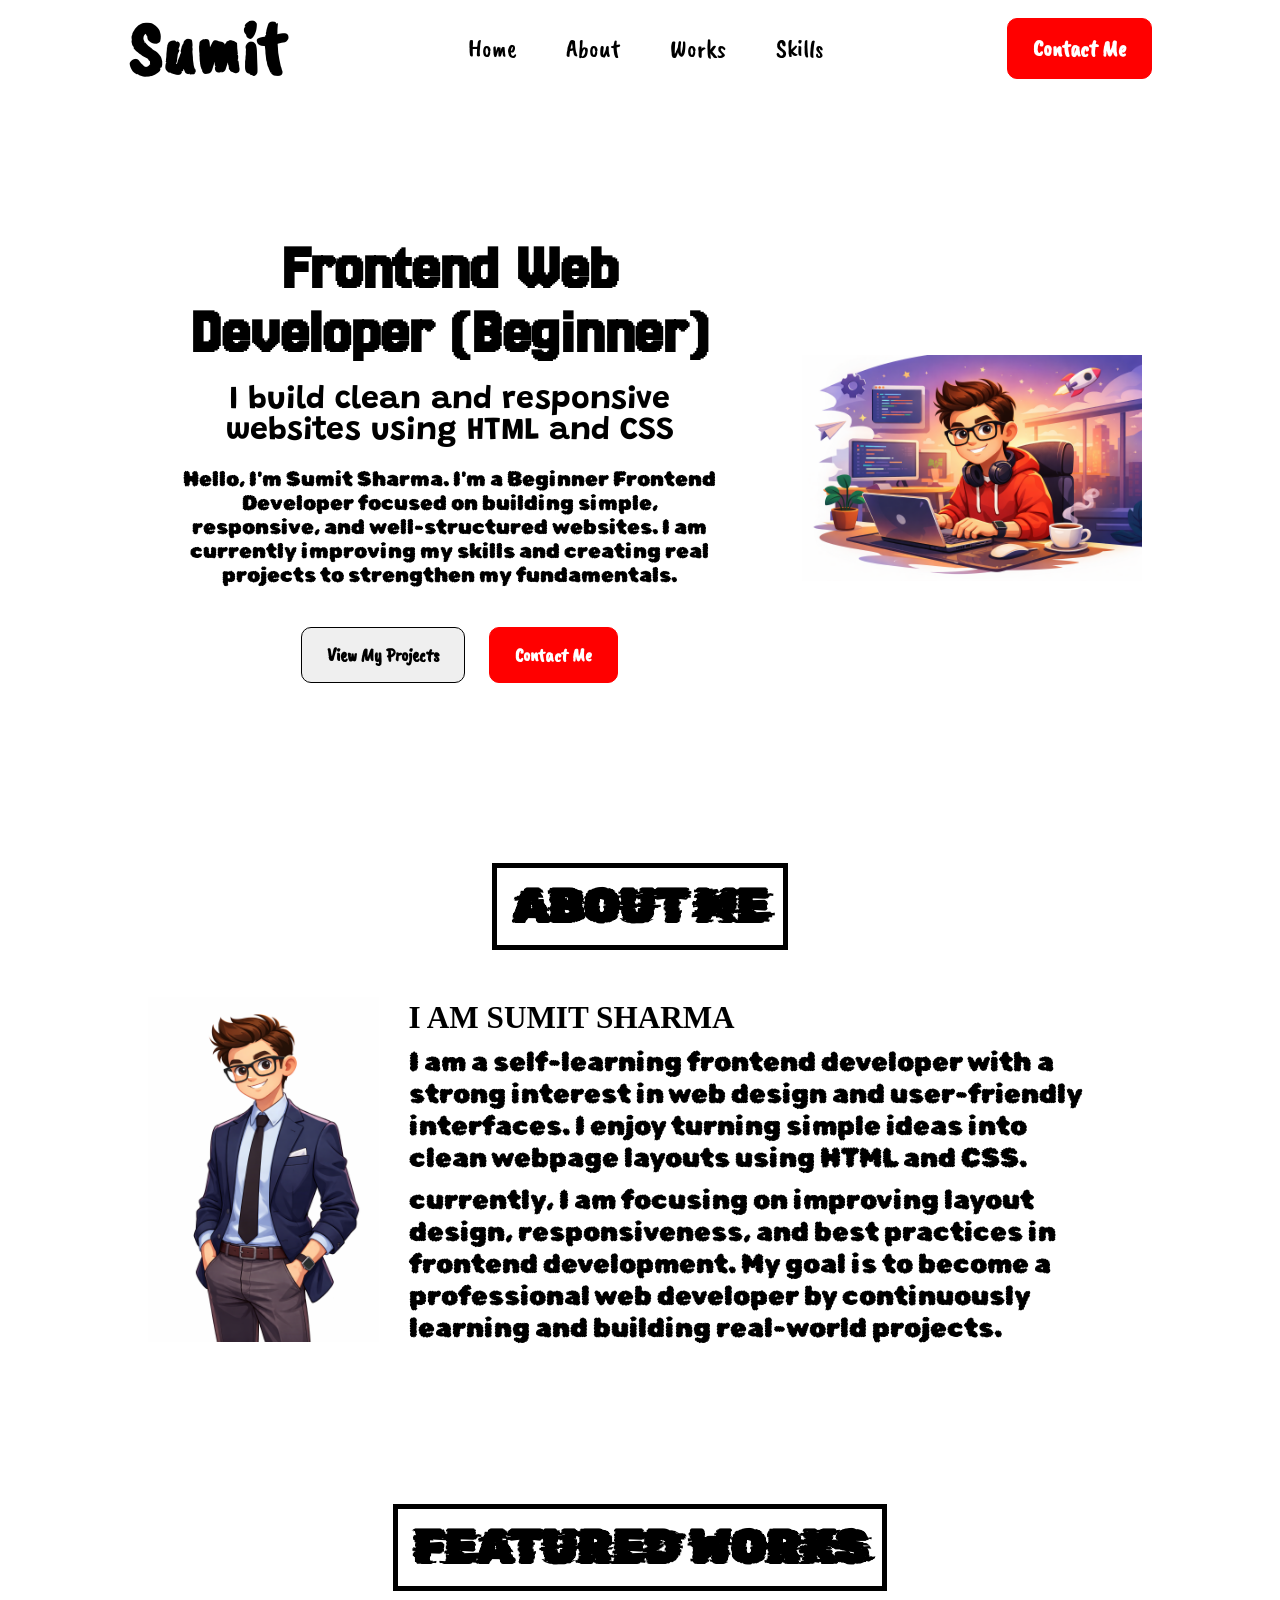
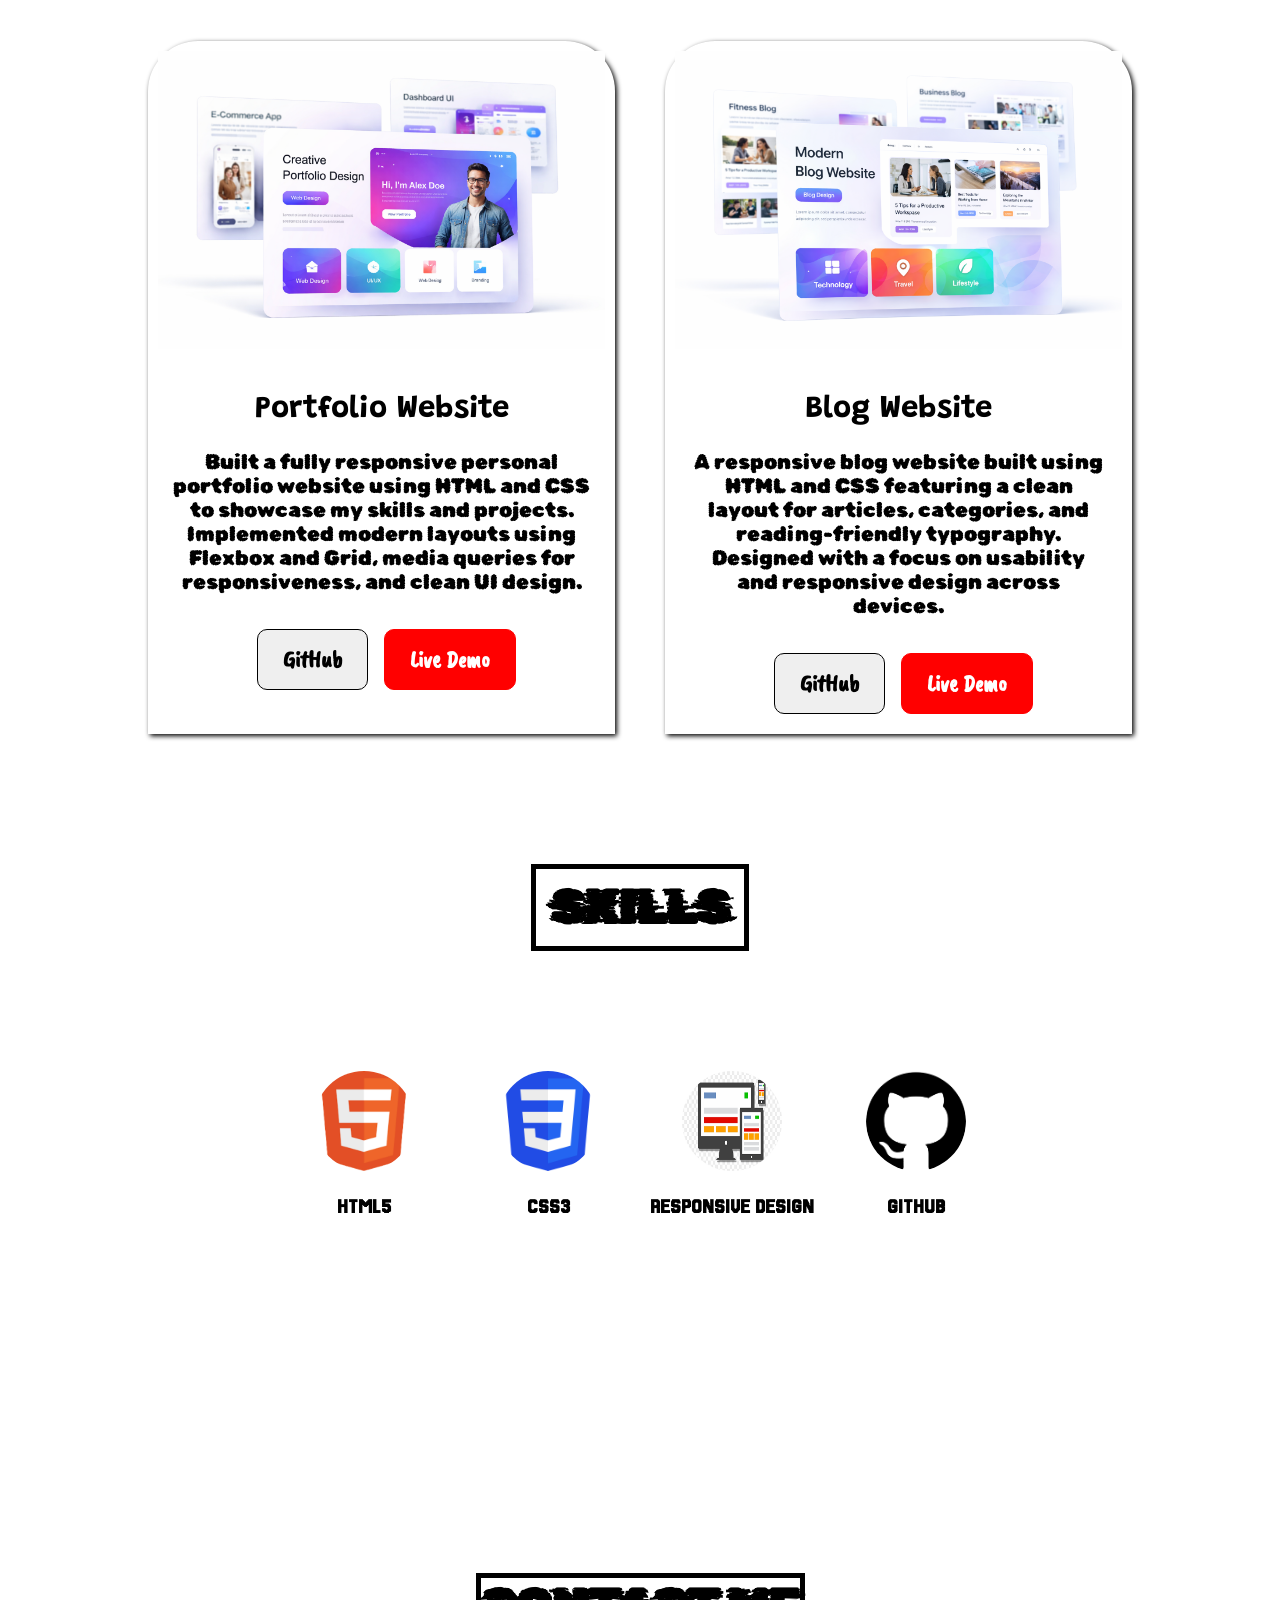
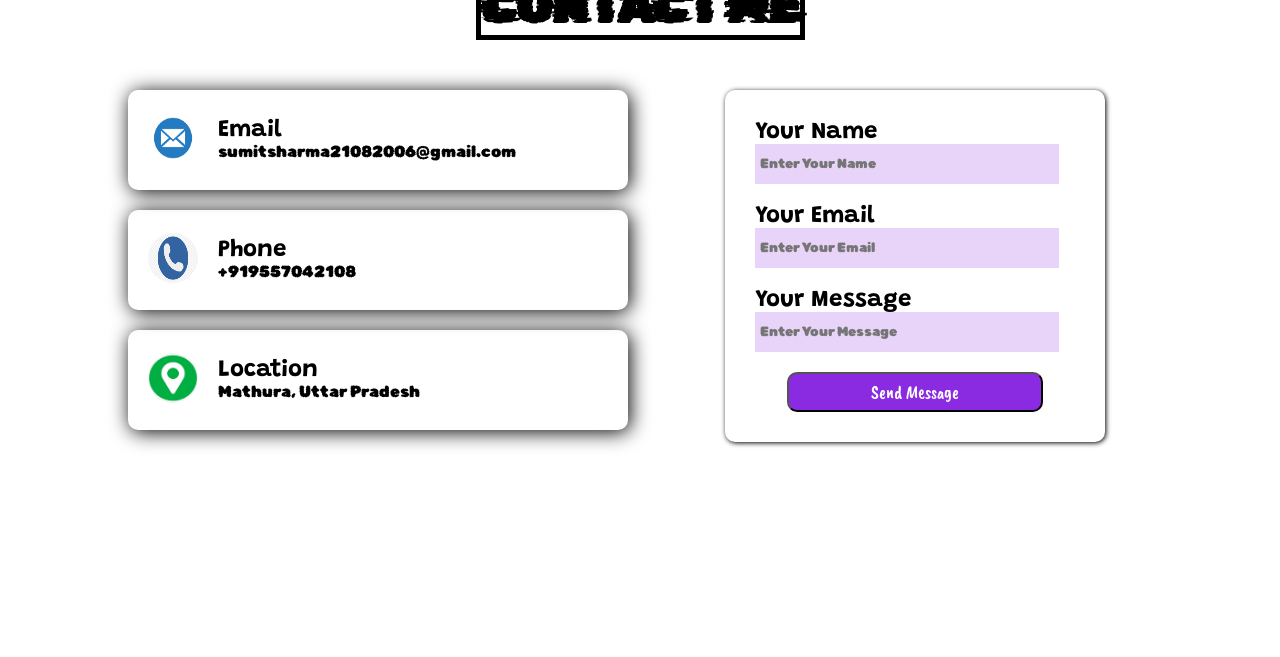
==== index.html @ 9ffcf895 "Add files via upload" ====
<!DOCTYPE html>
<html lang="en">

<head>
    <meta charset="UTF-8">
    <meta name="viewport" content="width=device-width, initial-scale=1.0">
    <title>Portfolio - Sumit Sharma</title>
    <link rel="stylesheet" href="style.css">
    <style>
        @import url('https://fonts.googleapis.com/css2?family=Caveat+Brush&display=swap');
        @import url('https://fonts.googleapis.com/css2?family=Jersey+25&display=swap');
    </style>
    <style>
        @import url('https://fonts.googleapis.com/css2?family=Grandstander:ital,wght@0,100..900;1,100..900&family=Jersey+25&family=Mansalva&family=Permanent+Marker&family=Rubik+Bubbles&family=Rubik+Glitch&display=swap');
    </style>
</head>

<body>

    <div class="container">
        <!-- NAVBAR -->
        <nav class="navbar">
            <div class="name">Sumit</div>
            <div class="menu">
                <ul>
                    <li><a href="#home">Home</a></li>
                    <li><a href="#about">About</a></li>
                    <li><a href="#work">Works</a></li>
                    <li><a href="#skill">Skills</a></li>
                </ul>
            </div>
            <div class="contact-button"><a href="#contact">Contact Me</a></div>
        </nav>

        <!-- HERO-SECTION -->
        <section class="hero" id="home">
            <div class="text">
                <h1>Frontend Web Developer (Beginner)</h1>
                <h2>I build clean and responsive websites using HTML and CSS</h2>
                <P>Hello, I'm Sumit Sharma. I'm a Beginner Frontend Developer focused on building simple, responsive,
                    and well-structured websites. I am currently improving my skills and creating real projects to
                    strengthen my fundamentals.</P>
                <div class="buttons">
                    <button class="project-button"><a href="#work">View My Projects</a></button>
                    <button class="contact-button"><a href="#contact">Contact Me</a></button>
                </div>
            </div>
            <div class="image"><img src="heroimage.png" alt=""></div>
        </section>

        <!-- ABOUT-SECTION -->
        <section class="about" id="about">
            <div class="about-heading">ABOUT ME</div>
            <div class="about-content">
                <div class="about-image"><img src="aboutimage.png" alt=""></div>
                <div class="about-text">
                    <p class="my-name">I AM SUMIT SHARMA</p>
                    <p class="about-desc">I am a self-learning frontend developer with a strong interest in web design
                        and user-friendly
                        interfaces. I enjoy turning simple ideas into clean webpage layouts using HTML and CSS.</p>
                    <p class="about-desc">currently, I am focusing on improving layout design, responsiveness, and best
                        practices in
                        frontend development. My goal is to become a professional web developer by continuously learning
                        and building real-world projects.</p>
                </div>

            </div>
        </section>

        <!-- PROJECTS-SECTION -->
        <section class="Featured-Work" id="work">
            <div class="Work-Heading">
                FEATURED WORKS
            </div>
            <div class="projects">
                <div class="project-type">
                    <div class="project-image"><img src="portfoliopic.png" alt=""></div>
                    <div class="project-text">
                        <div class="project-heading">
                            <h2>Portfolio Website</h2>
                        </div>
                        <div class="project-description">Built a fully responsive personal portfolio website using HTML
                            and CSS to showcase my skills and projects. Implemented modern layouts using Flexbox and
                            Grid, media queries for responsiveness, and clean UI design.</div>
                        <div class="buttons">
                            <button class="github-button"><a href="#">GitHub</a></button>
                            <button class="live-demo"><a href="#">Live Demo</a></button>
                        </div>
                    </div>

                </div>

                <div class="project-type">
                    <div class="project-image"><img src="blogwebsitepic.png" alt=""></div>
                    <div class="project-text">
                        <div class="project-heading">
                            <h2>Blog Website</h2>
                        </div>
                        <div class="project-description">A responsive blog website built using HTML and CSS featuring a
                            clean layout for articles, categories, and reading-friendly typography. Designed with a
                            focus on usability and responsive design across devices.</div>
                        <div class="buttons">
                            <button class="github-button"><a href="https://github.com/Sumit-00621/Blog-Website.git"
                                    target="_blank">GitHub</a></button>
                            <button class="live-demo"><a href="https://sumit-00621.github.io/Blog-Website/"
                                    target="_blank">Live
                                    Demo</a></button>
                        </div>
                    </div>

                </div>

            </div>
        </section>

        <!-- SKILLS-SECTION -->
        <section class="skills" id="skill">
            <div class="skills-heading">SKILLS</div>
            <div class="skill-type">
                <div class="skills-names">
                    <div class="simage"><img src="htmllogo.png" alt=""></div>
                    <div class="sname">HTML5</div>
                </div>

                <div class="skills-names">
                    <div class="simage"><img src="csslogo.png" alt=""></div>
                    <div class="sname">CSS3</div>
                </div>

                <div class="skills-names">
                    <div class="simage"><img src="responsive.png" alt=""></div>
                    <div class="sname">RESPONSIVE DESIGN</div>
                </div>

                <div class="skills-names">
                    <div class="simage"><img src="github.png" alt=""></div>
                    <div class="sname">GITHUB</div>
                </div>
            </div>
        </section>

        <!-- CONTACT-SECTION -->
        <section class="contact" id="contact">
            <div class="contact-heading">CONTACT ME</div>
            <div class="contact-content">
                <div class="contact-details">

                    <div class="details">
                        <div class="details-logo"><img src="emaillogo.png" alt=""></div>
                        <div class="details-desc">
                            <div class="details-name">Email</div>
                            <div class="details-address">sumitsharma21082006@gmail.com</div>
                        </div>
                    </div>

                    <div class="details">
                        <div class="details-logo"><img src="phonelogo.png" alt=""></div>
                        <div class="details-desc">
                            <div class="details-name">Phone</div>
                            <div class="details-address">+919557042108</div>
                        </div>
                    </div>

                    <div class="details">
                        <div class="details-logo"><img src="locationlogo.png" alt=""></div>
                        <div class="details-desc">
                            <div class="details-name">Location</div>
                            <div class="details-address">Mathura, Uttar Pradesh</div>
                        </div>
                    </div>
                </div>
                <div class="form">
                    <form class="form-start">
                        <div class="form-content">
                            <div class="label">
                                <label for="name">Your Name</label>
                            </div>
                            <div class="label-entry">
                                <input type="text" id="name" name="name" placeholder="Enter Your Name">
                            </div>
                        </div>
                        <div class="form-content">
                            <div class="label">
                                <label for="email">Your Email</label>
                            </div>
                            <div class="label-entry">
                                <input type="email" id="email" name="email" placeholder="Enter Your Email">
                            </div>
                        </div>
                        <div class="form-content">
                            <div class="label">
                                <label for="message">Your Message</label>
                            </div>
                            <div class="label-entry">
                                <input type="text-area" id="message" name="message" placeholder="Enter Your Message">
                            </div>
                        </div>

                        <div class="form-content">
                            <div class="send-message"><button>Send Message</button></div>
                        </div>
                    </form>
                </div>
            </div>
        </section>
    </div>

</body>

</html>
---- style.css ----
* {
    padding: 0;
    margin: 0;
    box-sizing: border-box;
    color: black;
    overflow: wrap;
}

.container {
    background-color: white;
    width: 100%;
    height: 100%;
    display: grid;
    grid-template-columns: repeat(1, 1fr);
    gap: 10vh;
}

/* NAVBAR */
.navbar {
    font-family: "Caveat Brush", cursive;
    font-size: 1.2em;
    color: black;
    display: flex;
    justify-content: space-between;
    width: 80%;
    margin: auto;
    align-items: center;
    gap: 20px;
}

.name {
    font-size: 4em;
    font-weight: bolder;
}

.navbar ul {
    display: flex;
    list-style: none;
    gap: 50px;
    font-size: 1.3em;
    transition: all 0.3s eaes;
}

.navbar ul li:hover {
    transform: scale(1.1);
}

.contact-button {
    font-family: "Caveat Brush", cursive;
    font-size: 1.2em;
    border: 1px solid red;
    background-color: red;
    border-radius: 10px;
    padding: 15px 25px;
    font-weight: bold;
    transition: all 0.3s ease;
}

.contact-button:hover {
    transform: scale(0.8);
}


a {
    text-decoration: none;
    color: black;
}

.contact-button a {
    color: white;
}


/* HERO-SECTION */
.hero {
    display: flex;
    gap: 20px;
    justify-content: center;
    align-items: center;
    width: 80%;
    height: 100%;
    background-color: white;
    margin: auto;
}

.text {
    display: flex;
    flex-direction: column;
    gap: 20px;
    justify-content: center;
    align-items: center;
    padding: 50px;
    text-align: center;
}

.text h1 {
    font-family: "Jersey 25", sans-serif;
    font-size: 4em;
    font-weight: bolder;
}

.text h2 {
    font-family: "Grandstander";
    font-size: 2em;
    font-weight: bolder;
}

.text p {
    font-family: "Rubik Bubbles";
    font-weight: lighter;
    font-size: 1.3em;
}

.project-button {
    font-family: "Caveat Brush", cursive;
    font-size: 1.2em;
    border: 1px solid black;
    padding: 15px 25px;
    font-weight: bold;
    transition: all 0.3s ease-in;
    margin: 20px;
    border-radius: 10px;
}

.project-button:hover {
    transform: scale(0.8);
}

.image {
    padding: 10px;
}

.image img {
    width: 100%;
    transition: all 1s ease;
}

.image img:hover {
    transform: rotate(360deg);
}


/* ABOUT-SECTION */
.about {
    display: flex;
    flex-direction: column;
    gap: 20px;
    align-items: center;
    padding: 20px;
    width: 80%;
    height: 100%;
    margin: auto;
}

.about-heading {
    text-align: center;
    font-family: "Rubik Glitch";
    font-size: 3em;
    font-weight: bolder;
    border: 5px solid black;
    padding: 10px 15px;
}

.about-content {
    display: flex;
    justify-content: space-between;
    align-items: center;
    font-size: 1.3em;

}

.my-name {
    font-family: "Permanent Marker";
    font-size: 1.5em;
    font-weight: bolder;
}

.about-desc {
    font-family: "Rubik Bubbles";
    font-weight: lighter;
    font-size: 1.3em;
}

.about-text {
    padding: 20px;
    transition: all 0.5s ease;
}

.about-text p {
    margin: 10px;
}

.about-text:hover {
    transform: scale(1.1);
}

.about-image img {
    width: 100%;
    transition: all 0.3s ease;
}

.about-image img:hover {
    transform: scale(1.1);
}

/* FEATURED-WORK */
.Featured-Work {
    width: 80%;
    height: 100%;
    display: flex;
    flex-direction: column;
    justify-content: center;
    align-items: center;
    margin: auto;
    gap: 50px;
    padding: 20px;
}

.Work-Heading {
    font-family: "Rubik Glitch";
    text-align: center;
    font-size: 3em;
    font-weight: bold;
    border: 5px solid black;
    padding: 10px 15px;
}

.projects {
    display: grid;
    grid-template-columns: repeat(2, 1fr);
    gap: 50px;
}

.project-type {
    font-size: 1.3em;
    display: flex;
    flex-direction: column;
    /* justify-content: center; */
    align-items: center;
    text-align: center;
    gap: 30px;
    box-shadow: 2px 2px 5px black;
    border-radius: 50px 50px 0px 0px;
    padding: 10px;
}

.project-image {
    width: 100%;
    overflow: hidden;
}

.project-image img {
    width: 100%;
    transition: all 0.8s ease;
}

.project-image img:hover {
    transform: scale(1.1);
}

.project-heading {
    font-family: "Grandstander";
    margin: 10px;
    transition: all 0.3s ease;
}

.project-heading:hover {
    transform: scale(1.1);
}

.project-description {
    font-family: "Rubik Bubbles";
    margin: 10px auto;
    padding: 15px;
}

.github-button {
    font-family: "Caveat Brush", cursive;
    font-size: 1.1em;
    border-radius: 10px;
    border: 1px solid black;
    padding: 15px 25px;
    font-weight: bold;
    transition: all 0.3s ease;
    margin: 10px;
}

.button {
    display: flex;
    gap: 20px;
}

.github-button:hover {
    transform: scale(0.8);
}

.live-demo a {
    color: white;
}

.live-demo {
    font-family: "Caveat Brush", cursive;
    font-size: 1.1em;
    border-radius: 10px;
    border: 1px solid red;
    background-color: red;
    padding: 15px 25px;
    font-weight: bold;
    transition: all 0.3s ease-in;
}

.live-demo:hover {
    transform: scale(0.8);
}

/* SKILLS-SECTION */
.skills {
    display: flex;
    flex-direction: column;
    justify-content: center;
    align-items: center;
    width: 80%;
    height: 100%;
    margin: auto;
    gap: 50px;
}

.skills-heading {
    font-family: "Rubik Glitch";
    font-size: 3em;
    font-weight: bolder;
    text-align: center;
    border: 5px solid black;
    padding: 10px 15px;
    margin: 20px auto;
}

.skill-type {
    display: grid;
    grid-template-columns: repeat(4, 1fr);
    gap: 20px;
    align-items: center;
    margin: 50px auto;
}

.skills-names {
    display: flex;
    flex-direction: column;
    gap: 20px;
    font-size: 1.3em;
    font-weight: bold;
    justify-content: center;
    align-items: center;
    text-align: center;
}

.sname {
    font-family: "Jersey 25", sans-serif;
}

.simage img {
    width: 100px;
    height: 100px;
    border-radius: 80px;
    transition: all 0.3s ease;
}

.simage img:hover {
    transform: scale(1.1);
}

/* CONTACT-SECTION */
.contact {
    display: flex;
    flex-direction: column;
    justify-content: center;
    align-items: center;
    gap: 50px;
    background-repeat: no-repeat;
    background-size: cover;
    background-position: center;
    width: 80%;
    height: 100vh;
    margin: auto;
}

.contact-heading {
    text-align: center;
    grid-column-start: 1;
    grid-column-end: 3;
    border: 5px solid black;
    font-family: "Rubik Glitch";
    font-size: 3em;
    font-weight: bolder;
}

.contact-content {
    display: grid;
    grid-template-columns: repeat(2, 1fr);
    gap: 50px;
}

.contact-details {
    display: flex;
    gap: 20px;
    flex-direction: column;
}

.details {
    width: 500px;
    height: 100px;
    align-items: center;
    box-shadow: 2px 2px 20px;
    display: flex;
    gap: 20px;
    transition: all 0.3s ease;
    border-radius: 10px;
    padding: 20px;
}

.details:hover {
    transform: scale(1.1);
}

.details-logo {
    overflow: hidden;
}

.details-logo img {
    height: 50px;
    width: 50px;
    border-radius: 50px;
}

.details-name {
    font-family: "Grandstander";
    font-weight: bolder;
    font-size: 1.5em;
}

.details-address {
    font-family: "Rubik Bubbles";
}

.form {
    display: flex;
    flex-direction: column;
    justify-content: center;
    box-shadow: 1px 1px 5px;
    border-radius: 10px;
    width: 80%;
    padding: 30px;
    margin: auto;
}

.form-start {
    display: flex;
    flex-direction: column;
    gap: 20px;
}

.label {
    font-family: "Grandstander";
    font-size: 1.5em;
    font-weight: bolder;
}

.label-entry input {
    border: none;
    padding: 5px;
    background-color: rgb(138, 43, 226, .2);
    width: 95%;
    height: 40px;
    font-family: "Rubik Bubbles";
}

.send-message {
    width: 80%;
    margin: auto;
}

.send-message button {
    font-family: "Caveat Brush", cursive;
    font-size: 1.1em;
    width: 100%;
    height: 40px;
    border-radius: 10px;
    background-color: blueviolet;
    color: white;
    transition: all 0.3s ease;
}

.send-message button:hover {
    transform: scale(0.8);
}

@media(max-width:960px) {
    .navbar {
        flex-direction: column;
    }

    .navbar ul {
        flex-direction: column;
        gap: 5px;
    }

    .hero {
        flex-direction: column-reverse;
        font-size: 0.8em;
    }

    .about-content {
        flex-direction: column;
    }

    .about {
        font-size: 0.8em;
    }

    .projects {
        grid-template-columns: repeat(1, 1fr);
    }

    .skill-type {
        grid-template-columns: repeat(3, 1fr);
    }

    .contact-content {
        grid-template-columns: repeat(1, 1fr);
    }
}


@media (max-width:600px) {
    .skill-type {
        grid-template-columns: repeat(2, 1fr);
    }
}
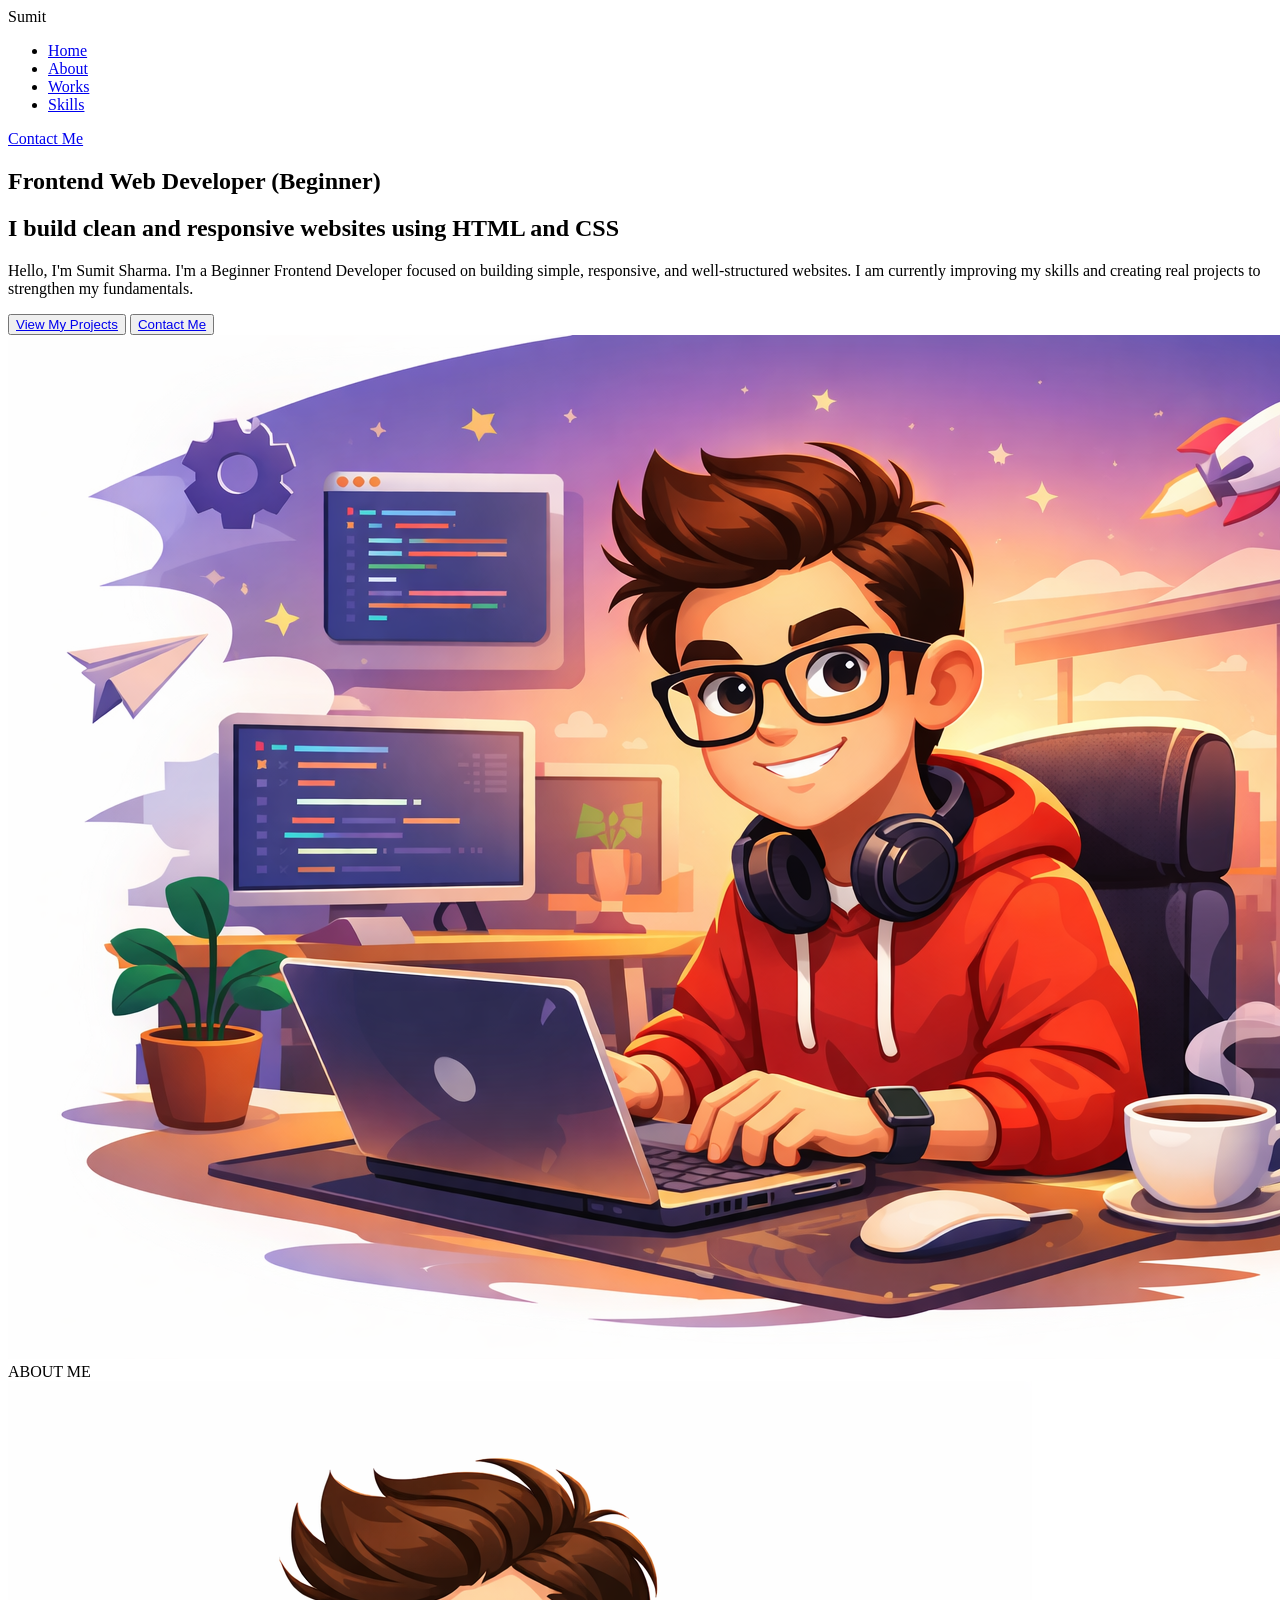
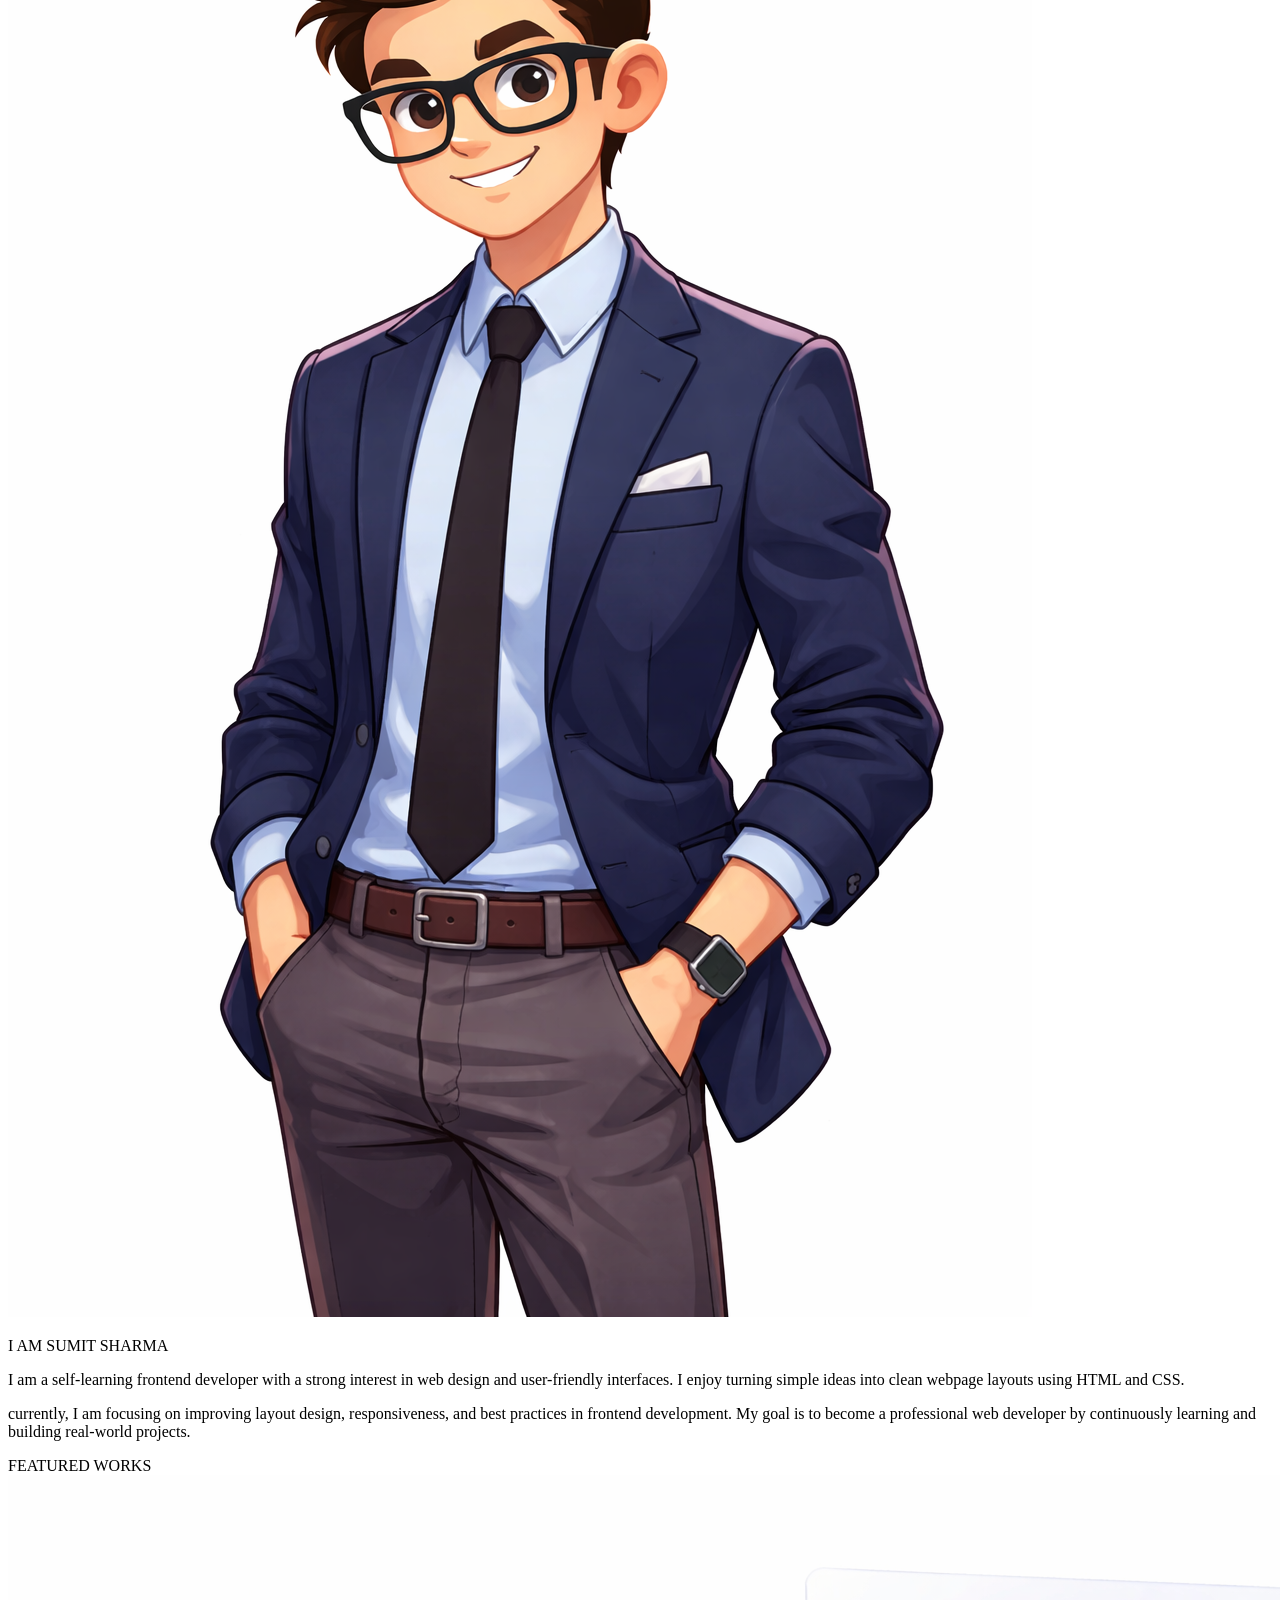
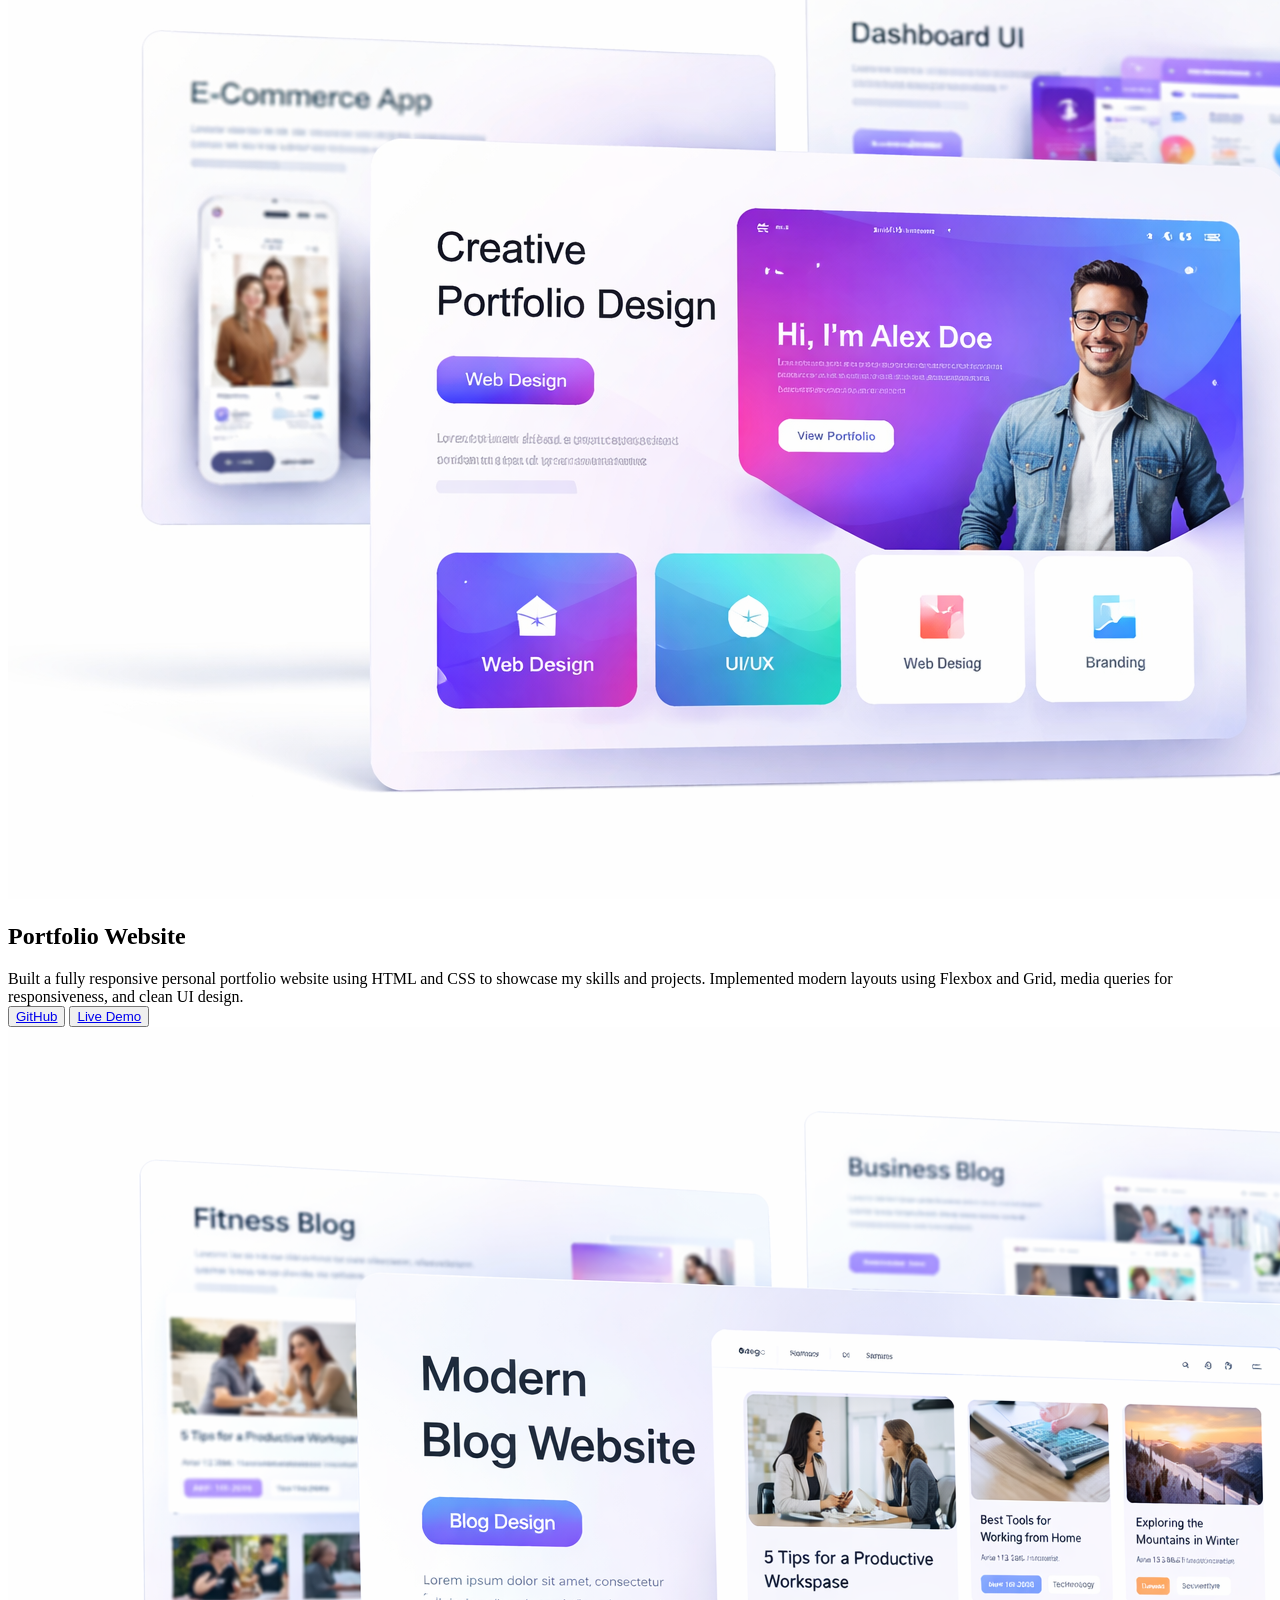
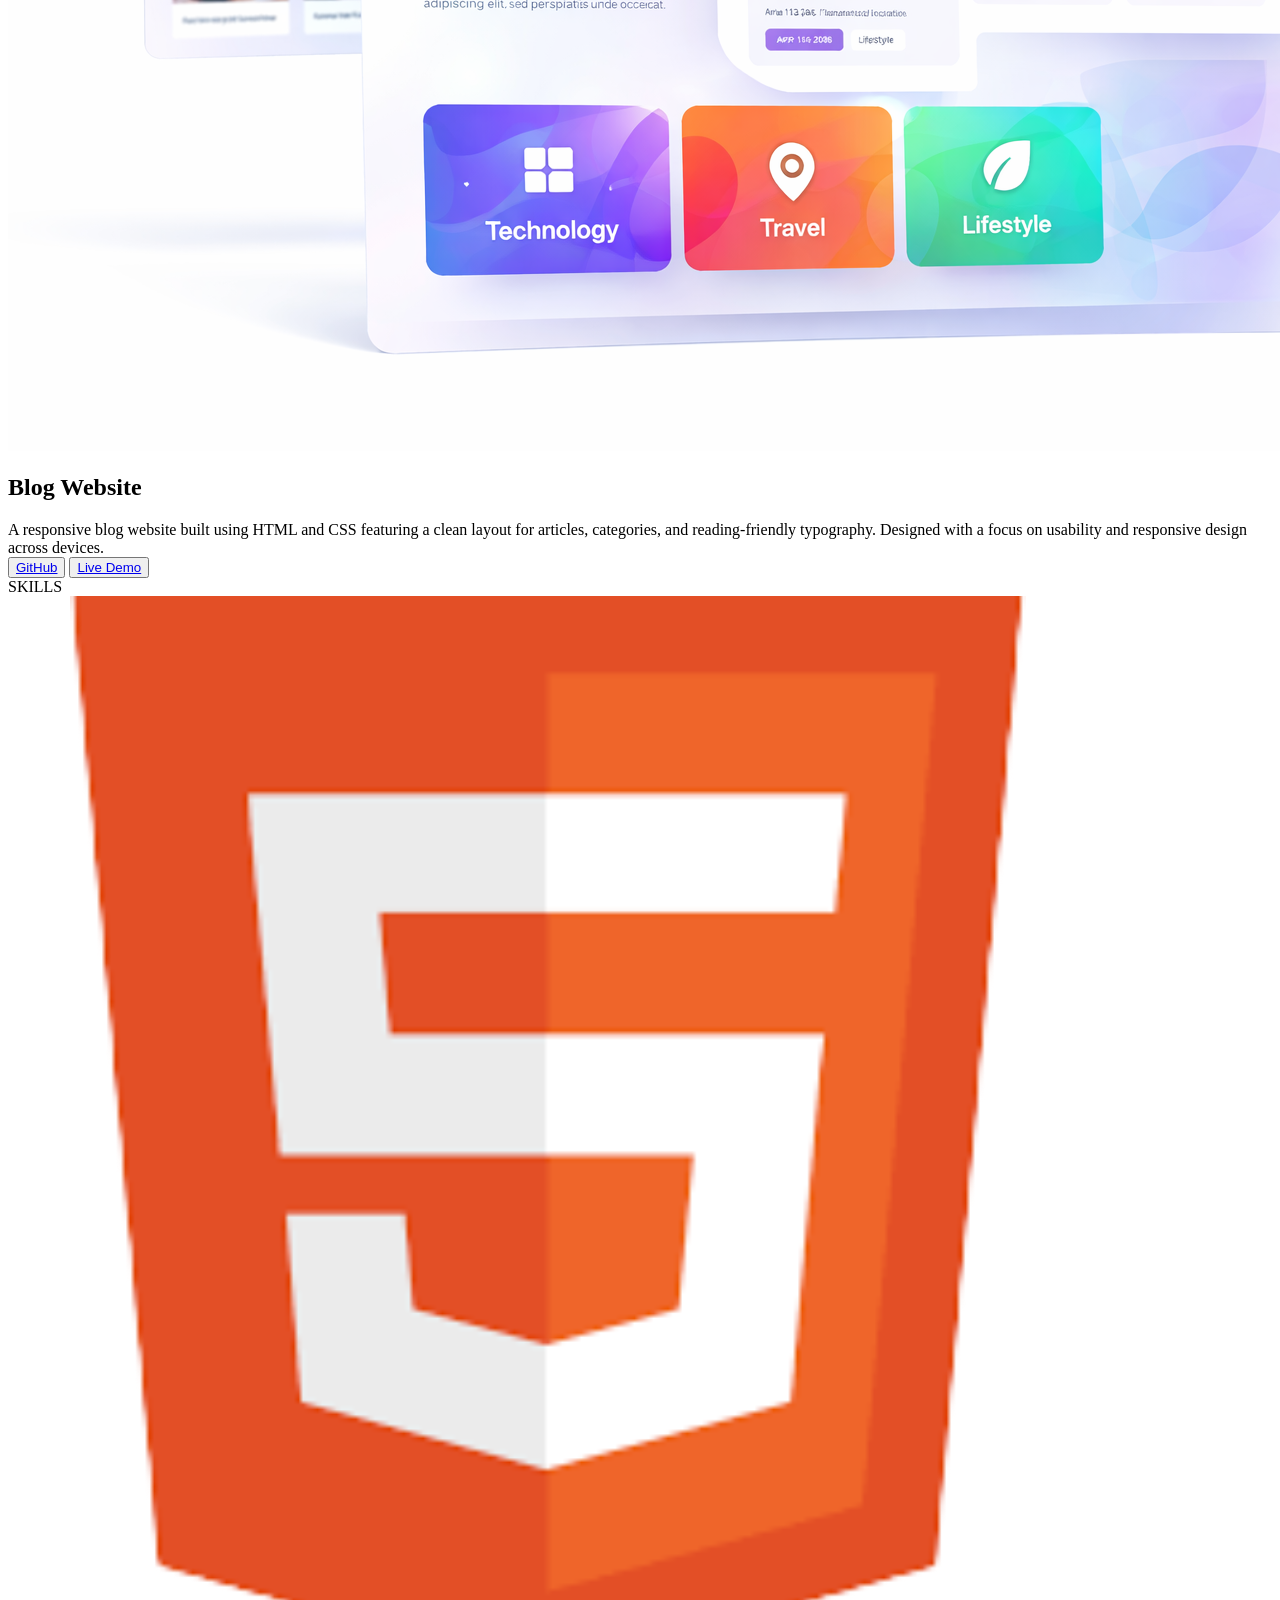
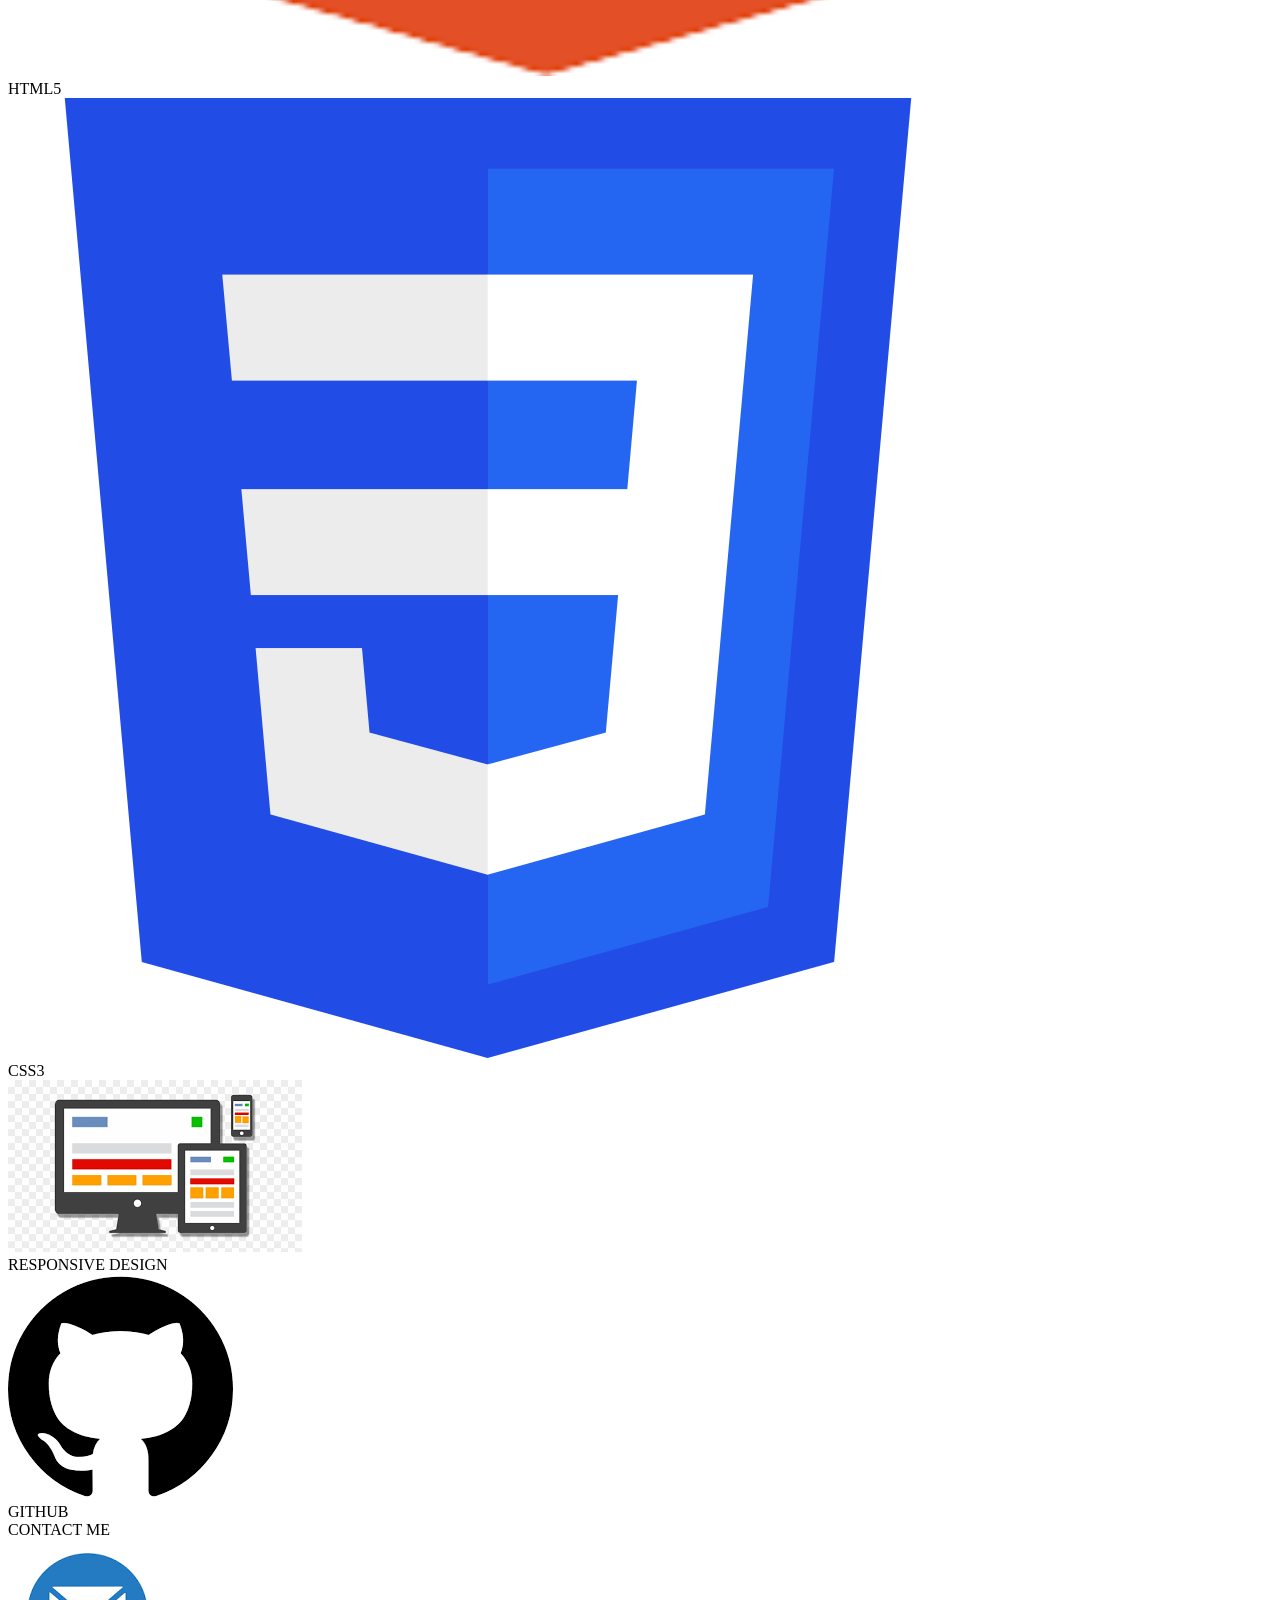
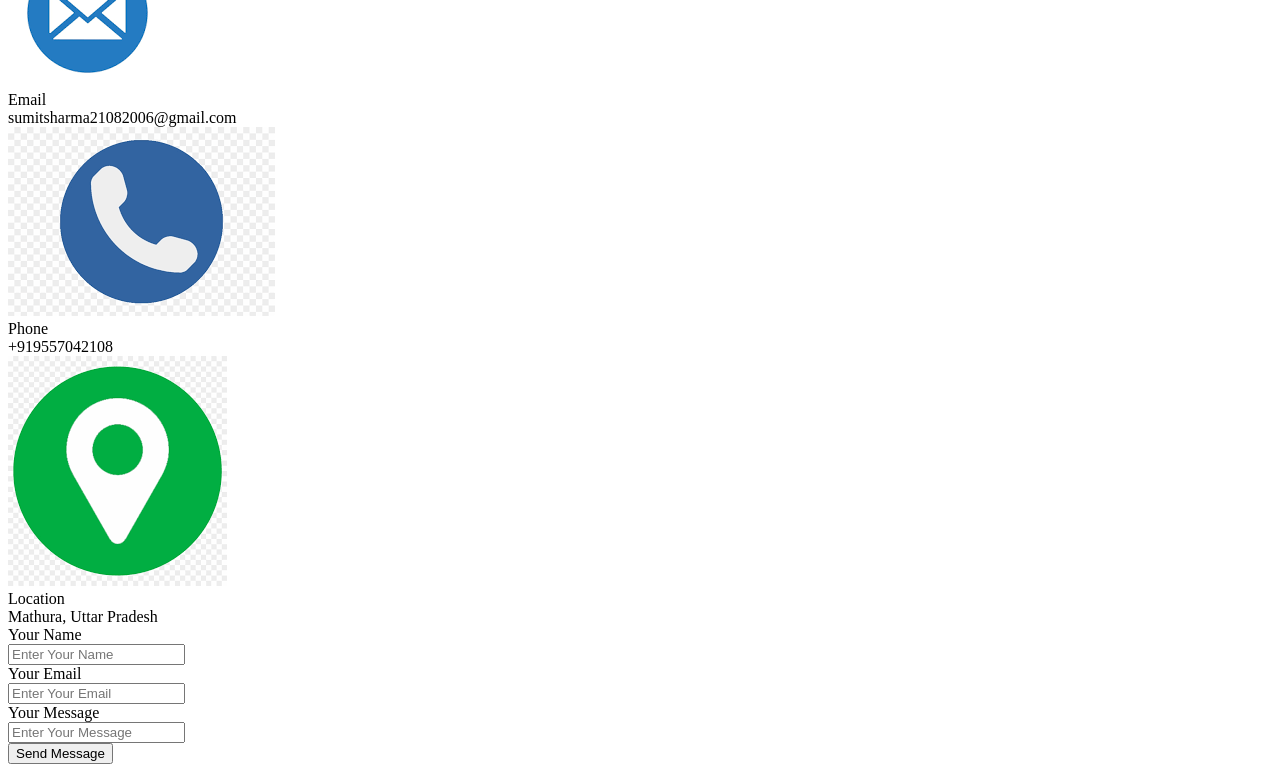
==== commit 1c71c424: "change the index.html file location" ====
--- a/index.html
+++ b/index.html
@@ -1,210 +1,212 @@
-<!DOCTYPE html>
-<html lang="en">
-
-<head>
-    <meta charset="UTF-8">
-    <meta name="viewport" content="width=device-width, initial-scale=1.0">
-    <title>Portfolio - Sumit Sharma</title>
-    <link rel="stylesheet" href="style.css">
-    <style>
-        @import url('https://fonts.googleapis.com/css2?family=Caveat+Brush&display=swap');
-        @import url('https://fonts.googleapis.com/css2?family=Jersey+25&display=swap');
-    </style>
-    <style>
-        @import url('https://fonts.googleapis.com/css2?family=Grandstander:ital,wght@0,100..900;1,100..900&family=Jersey+25&family=Mansalva&family=Permanent+Marker&family=Rubik+Bubbles&family=Rubik+Glitch&display=swap');
-    </style>
-</head>
-
-<body>
-
-    <div class="container">
-        <!-- NAVBAR -->
-        <nav class="navbar">
-            <div class="name">Sumit</div>
-            <div class="menu">
-                <ul>
-                    <li><a href="#home">Home</a></li>
-                    <li><a href="#about">About</a></li>
-                    <li><a href="#work">Works</a></li>
-                    <li><a href="#skill">Skills</a></li>
-                </ul>
-            </div>
-            <div class="contact-button"><a href="#contact">Contact Me</a></div>
-        </nav>
-
-        <!-- HERO-SECTION -->
-        <section class="hero" id="home">
-            <div class="text">
-                <h1>Frontend Web Developer (Beginner)</h1>
-                <h2>I build clean and responsive websites using HTML and CSS</h2>
-                <P>Hello, I'm Sumit Sharma. I'm a Beginner Frontend Developer focused on building simple, responsive,
-                    and well-structured websites. I am currently improving my skills and creating real projects to
-                    strengthen my fundamentals.</P>
-                <div class="buttons">
-                    <button class="project-button"><a href="#work">View My Projects</a></button>
-                    <button class="contact-button"><a href="#contact">Contact Me</a></button>
-                </div>
-            </div>
-            <div class="image"><img src="heroimage.png" alt=""></div>
-        </section>
-
-        <!-- ABOUT-SECTION -->
-        <section class="about" id="about">
-            <div class="about-heading">ABOUT ME</div>
-            <div class="about-content">
-                <div class="about-image"><img src="aboutimage.png" alt=""></div>
-                <div class="about-text">
-                    <p class="my-name">I AM SUMIT SHARMA</p>
-                    <p class="about-desc">I am a self-learning frontend developer with a strong interest in web design
-                        and user-friendly
-                        interfaces. I enjoy turning simple ideas into clean webpage layouts using HTML and CSS.</p>
-                    <p class="about-desc">currently, I am focusing on improving layout design, responsiveness, and best
-                        practices in
-                        frontend development. My goal is to become a professional web developer by continuously learning
-                        and building real-world projects.</p>
-                </div>
-
-            </div>
-        </section>
-
-        <!-- PROJECTS-SECTION -->
-        <section class="Featured-Work" id="work">
-            <div class="Work-Heading">
-                FEATURED WORKS
-            </div>
-            <div class="projects">
-                <div class="project-type">
-                    <div class="project-image"><img src="portfoliopic.png" alt=""></div>
-                    <div class="project-text">
-                        <div class="project-heading">
-                            <h2>Portfolio Website</h2>
-                        </div>
-                        <div class="project-description">Built a fully responsive personal portfolio website using HTML
-                            and CSS to showcase my skills and projects. Implemented modern layouts using Flexbox and
-                            Grid, media queries for responsiveness, and clean UI design.</div>
-                        <div class="buttons">
-                            <button class="github-button"><a href="#">GitHub</a></button>
-                            <button class="live-demo"><a href="#">Live Demo</a></button>
-                        </div>
-                    </div>
-
-                </div>
-
-                <div class="project-type">
-                    <div class="project-image"><img src="blogwebsitepic.png" alt=""></div>
-                    <div class="project-text">
-                        <div class="project-heading">
-                            <h2>Blog Website</h2>
-                        </div>
-                        <div class="project-description">A responsive blog website built using HTML and CSS featuring a
-                            clean layout for articles, categories, and reading-friendly typography. Designed with a
-                            focus on usability and responsive design across devices.</div>
-                        <div class="buttons">
-                            <button class="github-button"><a href="https://github.com/Sumit-00621/Blog-Website.git"
-                                    target="_blank">GitHub</a></button>
-                            <button class="live-demo"><a href="https://sumit-00621.github.io/Blog-Website/"
-                                    target="_blank">Live
-                                    Demo</a></button>
-                        </div>
-                    </div>
-
-                </div>
-
-            </div>
-        </section>
-
-        <!-- SKILLS-SECTION -->
-        <section class="skills" id="skill">
-            <div class="skills-heading">SKILLS</div>
-            <div class="skill-type">
-                <div class="skills-names">
-                    <div class="simage"><img src="htmllogo.png" alt=""></div>
-                    <div class="sname">HTML5</div>
-                </div>
-
-                <div class="skills-names">
-                    <div class="simage"><img src="csslogo.png" alt=""></div>
-                    <div class="sname">CSS3</div>
-                </div>
-
-                <div class="skills-names">
-                    <div class="simage"><img src="responsive.png" alt=""></div>
-                    <div class="sname">RESPONSIVE DESIGN</div>
-                </div>
-
-                <div class="skills-names">
-                    <div class="simage"><img src="github.png" alt=""></div>
-                    <div class="sname">GITHUB</div>
-                </div>
-            </div>
-        </section>
-
-        <!-- CONTACT-SECTION -->
-        <section class="contact" id="contact">
-            <div class="contact-heading">CONTACT ME</div>
-            <div class="contact-content">
-                <div class="contact-details">
-
-                    <div class="details">
-                        <div class="details-logo"><img src="emaillogo.png" alt=""></div>
-                        <div class="details-desc">
-                            <div class="details-name">Email</div>
-                            <div class="details-address">sumitsharma21082006@gmail.com</div>
-                        </div>
-                    </div>
-
-                    <div class="details">
-                        <div class="details-logo"><img src="phonelogo.png" alt=""></div>
-                        <div class="details-desc">
-                            <div class="details-name">Phone</div>
-                            <div class="details-address">+919557042108</div>
-                        </div>
-                    </div>
-
-                    <div class="details">
-                        <div class="details-logo"><img src="locationlogo.png" alt=""></div>
-                        <div class="details-desc">
-                            <div class="details-name">Location</div>
-                            <div class="details-address">Mathura, Uttar Pradesh</div>
-                        </div>
-                    </div>
-                </div>
-                <div class="form">
-                    <form class="form-start">
-                        <div class="form-content">
-                            <div class="label">
-                                <label for="name">Your Name</label>
-                            </div>
-                            <div class="label-entry">
-                                <input type="text" id="name" name="name" placeholder="Enter Your Name">
-                            </div>
-                        </div>
-                        <div class="form-content">
-                            <div class="label">
-                                <label for="email">Your Email</label>
-                            </div>
-                            <div class="label-entry">
-                                <input type="email" id="email" name="email" placeholder="Enter Your Email">
-                            </div>
-                        </div>
-                        <div class="form-content">
-                            <div class="label">
-                                <label for="message">Your Message</label>
-                            </div>
-                            <div class="label-entry">
-                                <input type="text-area" id="message" name="message" placeholder="Enter Your Message">
-                            </div>
-                        </div>
-
-                        <div class="form-content">
-                            <div class="send-message"><button>Send Message</button></div>
-                        </div>
-                    </form>
-                </div>
-            </div>
-        </section>
-    </div>
-
-</body>
-
+<!DOCTYPE html>
+<html lang="en">
+
+<head>
+    <meta charset="UTF-8">
+    <meta name="viewport" content="width=device-width, initial-scale=1.0">
+    <title>Portfolio - Sumit Sharma</title>
+    <link rel="stylesheet" href="style.css">
+    <style>
+        @import url('https://fonts.googleapis.com/css2?family=Caveat+Brush&display=swap');
+        @import url('https://fonts.googleapis.com/css2?family=Jersey+25&display=swap');
+    </style>
+    <style>
+        @import url('https://fonts.googleapis.com/css2?family=Grandstander:ital,wght@0,100..900;1,100..900&family=Jersey+25&family=Mansalva&family=Permanent+Marker&family=Rubik+Bubbles&family=Rubik+Glitch&display=swap');
+    </style>
+</head>
+
+<body>
+
+    <div class="container">
+        <!-- NAVBAR -->
+        <nav class="navbar">
+            <div class="name">Sumit</div>
+            <div class="menu">
+                <ul>
+                    <li><a href="#home">Home</a></li>
+                    <li><a href="#about">About</a></li>
+                    <li><a href="#work">Works</a></li>
+                    <li><a href="#skill">Skills</a></li>
+                </ul>
+            </div>
+            <div class="contact-button"><a href="#contact">Contact Me</a></div>
+        </nav>
+
+        <!-- HERO-SECTION -->
+        <section class="hero" id="home">
+            <div class="text">
+                <h1>Frontend Web Developer (Beginner)</h1>
+                <h2>I build clean and responsive websites using HTML and CSS</h2>
+                <P>Hello, I'm Sumit Sharma. I'm a Beginner Frontend Developer focused on building simple, responsive,
+                    and well-structured websites. I am currently improving my skills and creating real projects to
+                    strengthen my fundamentals.</P>
+                <div class="buttons">
+                    <button class="project-button"><a href="#work">View My Projects</a></button>
+                    <button class="contact-button"><a href="#contact">Contact Me</a></button>
+                </div>
+            </div>
+            <div class="image"><img src="heroimage.png" alt=""></div>
+        </section>
+
+        <!-- ABOUT-SECTION -->
+        <section class="about" id="about">
+            <div class="about-heading">ABOUT ME</div>
+            <div class="about-content">
+                <div class="about-image"><img src="aboutimage.png" alt=""></div>
+                <div class="about-text">
+                    <p class="my-name">I AM SUMIT SHARMA</p>
+                    <p class="about-desc">I am a self-learning frontend developer with a strong interest in web design
+                        and user-friendly
+                        interfaces. I enjoy turning simple ideas into clean webpage layouts using HTML and CSS.</p>
+                    <p class="about-desc">currently, I am focusing on improving layout design, responsiveness, and best
+                        practices in
+                        frontend development. My goal is to become a professional web developer by continuously learning
+                        and building real-world projects.</p>
+                </div>
+
+            </div>
+        </section>
+
+        <!-- PROJECTS-SECTION -->
+        <section class="Featured-Work" id="work">
+            <div class="Work-Heading">
+                FEATURED WORKS
+            </div>
+            <div class="projects">
+                <div class="project-type">
+                    <div class="project-image"><img src="portfoliopic.png" alt=""></div>
+                    <div class="project-text">
+                        <div class="project-heading">
+                            <h2>Portfolio Website</h2>
+                        </div>
+                        <div class="project-description">Built a fully responsive personal portfolio website using HTML
+                            and CSS to showcase my skills and projects. Implemented modern layouts using Flexbox and
+                            Grid, media queries for responsiveness, and clean UI design.</div>
+                        <div class="buttons">
+                            <button class="github-button"><a
+                                    href="https://github.com/Sumit-00621/Portfolio-Sumit-Sharma.git">GitHub</a></button>
+                            <button class="live-demo"><a
+                                    href="https://sumit-00621.github.io/Portfolio-Sumit-Sharma/">Live Demo</a></button>
+                        </div>
+                    </div>
+
+                </div>
+
+                <div class="project-type">
+                    <div class="project-image"><img src="blogwebsitepic.png" alt=""></div>
+                    <div class="project-text">
+                        <div class="project-heading">
+                            <h2>Blog Website</h2>
+                        </div>
+                        <div class="project-description">A responsive blog website built using HTML and CSS featuring a
+                            clean layout for articles, categories, and reading-friendly typography. Designed with a
+                            focus on usability and responsive design across devices.</div>
+                        <div class="buttons">
+                            <button class="github-button"><a href="https://github.com/Sumit-00621/Blog-Website.git"
+                                    target="_blank">GitHub</a></button>
+                            <button class="live-demo"><a href="https://sumit-00621.github.io/Blog-Website/"
+                                    target="_blank">Live
+                                    Demo</a></button>
+                        </div>
+                    </div>
+
+                </div>
+
+            </div>
+        </section>
+
+        <!-- SKILLS-SECTION -->
+        <section class="skills" id="skill">
+            <div class="skills-heading">SKILLS</div>
+            <div class="skill-type">
+                <div class="skills-names">
+                    <div class="simage"><img src="htmllogo.png" alt=""></div>
+                    <div class="sname">HTML5</div>
+                </div>
+
+                <div class="skills-names">
+                    <div class="simage"><img src="csslogo.png" alt=""></div>
+                    <div class="sname">CSS3</div>
+                </div>
+
+                <div class="skills-names">
+                    <div class="simage"><img src="responsive.png" alt=""></div>
+                    <div class="sname">RESPONSIVE DESIGN</div>
+                </div>
+
+                <div class="skills-names">
+                    <div class="simage"><img src="github.png" alt=""></div>
+                    <div class="sname">GITHUB</div>
+                </div>
+            </div>
+        </section>
+
+        <!-- CONTACT-SECTION -->
+        <section class="contact" id="contact">
+            <div class="contact-heading">CONTACT ME</div>
+            <div class="contact-content">
+                <div class="contact-details">
+
+                    <div class="details">
+                        <div class="details-logo"><img src="emaillogo.png" alt=""></div>
+                        <div class="details-desc">
+                            <div class="details-name">Email</div>
+                            <div class="details-address">sumitsharma21082006@gmail.com</div>
+                        </div>
+                    </div>
+
+                    <div class="details">
+                        <div class="details-logo"><img src="phonelogo.png" alt=""></div>
+                        <div class="details-desc">
+                            <div class="details-name">Phone</div>
+                            <div class="details-address">+919557042108</div>
+                        </div>
+                    </div>
+
+                    <div class="details">
+                        <div class="details-logo"><img src="locationlogo.png" alt=""></div>
+                        <div class="details-desc">
+                            <div class="details-name">Location</div>
+                            <div class="details-address">Mathura, Uttar Pradesh</div>
+                        </div>
+                    </div>
+                </div>
+                <div class="form">
+                    <form class="form-start">
+                        <div class="form-content">
+                            <div class="label">
+                                <label for="name">Your Name</label>
+                            </div>
+                            <div class="label-entry">
+                                <input type="text" id="name" name="name" placeholder="Enter Your Name">
+                            </div>
+                        </div>
+                        <div class="form-content">
+                            <div class="label">
+                                <label for="email">Your Email</label>
+                            </div>
+                            <div class="label-entry">
+                                <input type="email" id="email" name="email" placeholder="Enter Your Email">
+                            </div>
+                        </div>
+                        <div class="form-content">
+                            <div class="label">
+                                <label for="message">Your Message</label>
+                            </div>
+                            <div class="label-entry">
+                                <input type="text-area" id="message" name="message" placeholder="Enter Your Message">
+                            </div>
+                        </div>
+
+                        <div class="form-content">
+                            <div class="send-message"><button>Send Message</button></div>
+                        </div>
+                    </form>
+                </div>
+            </div>
+        </section>
+    </div>
+
+</body>
+
 </html>
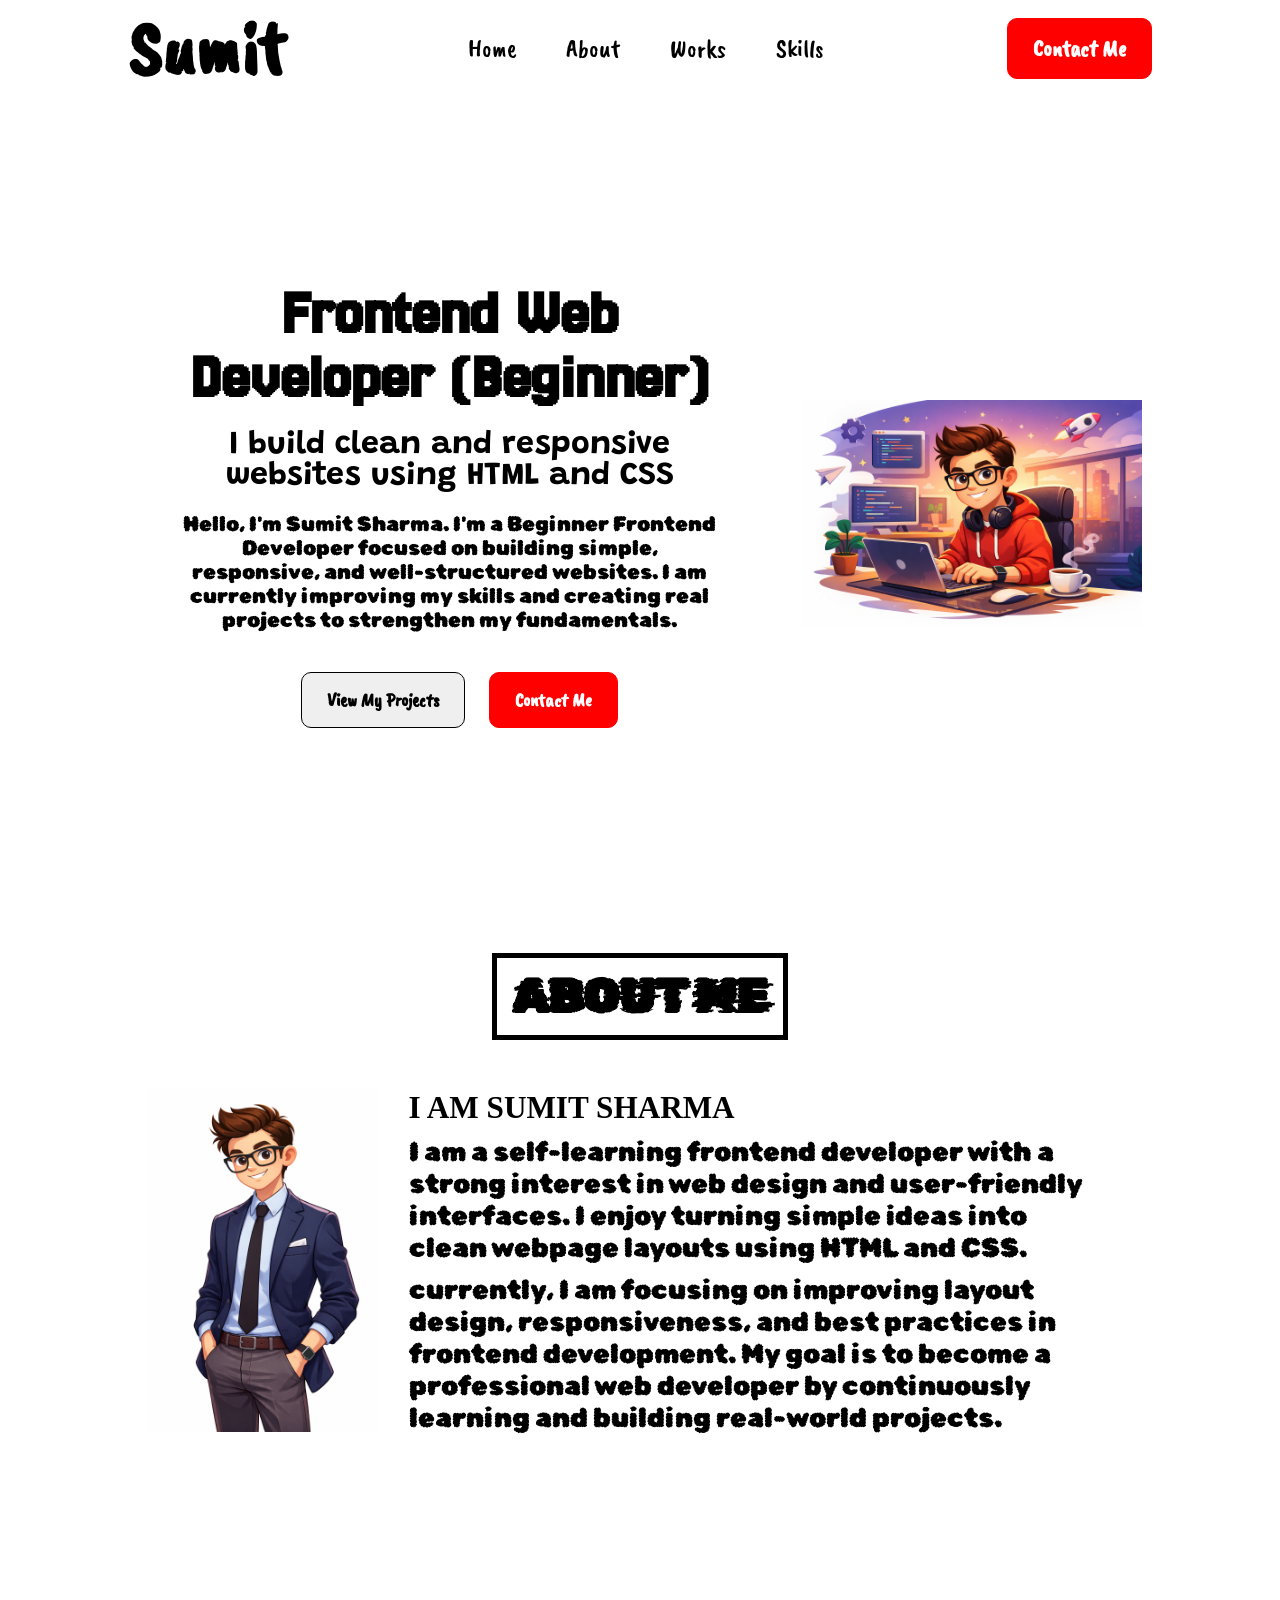
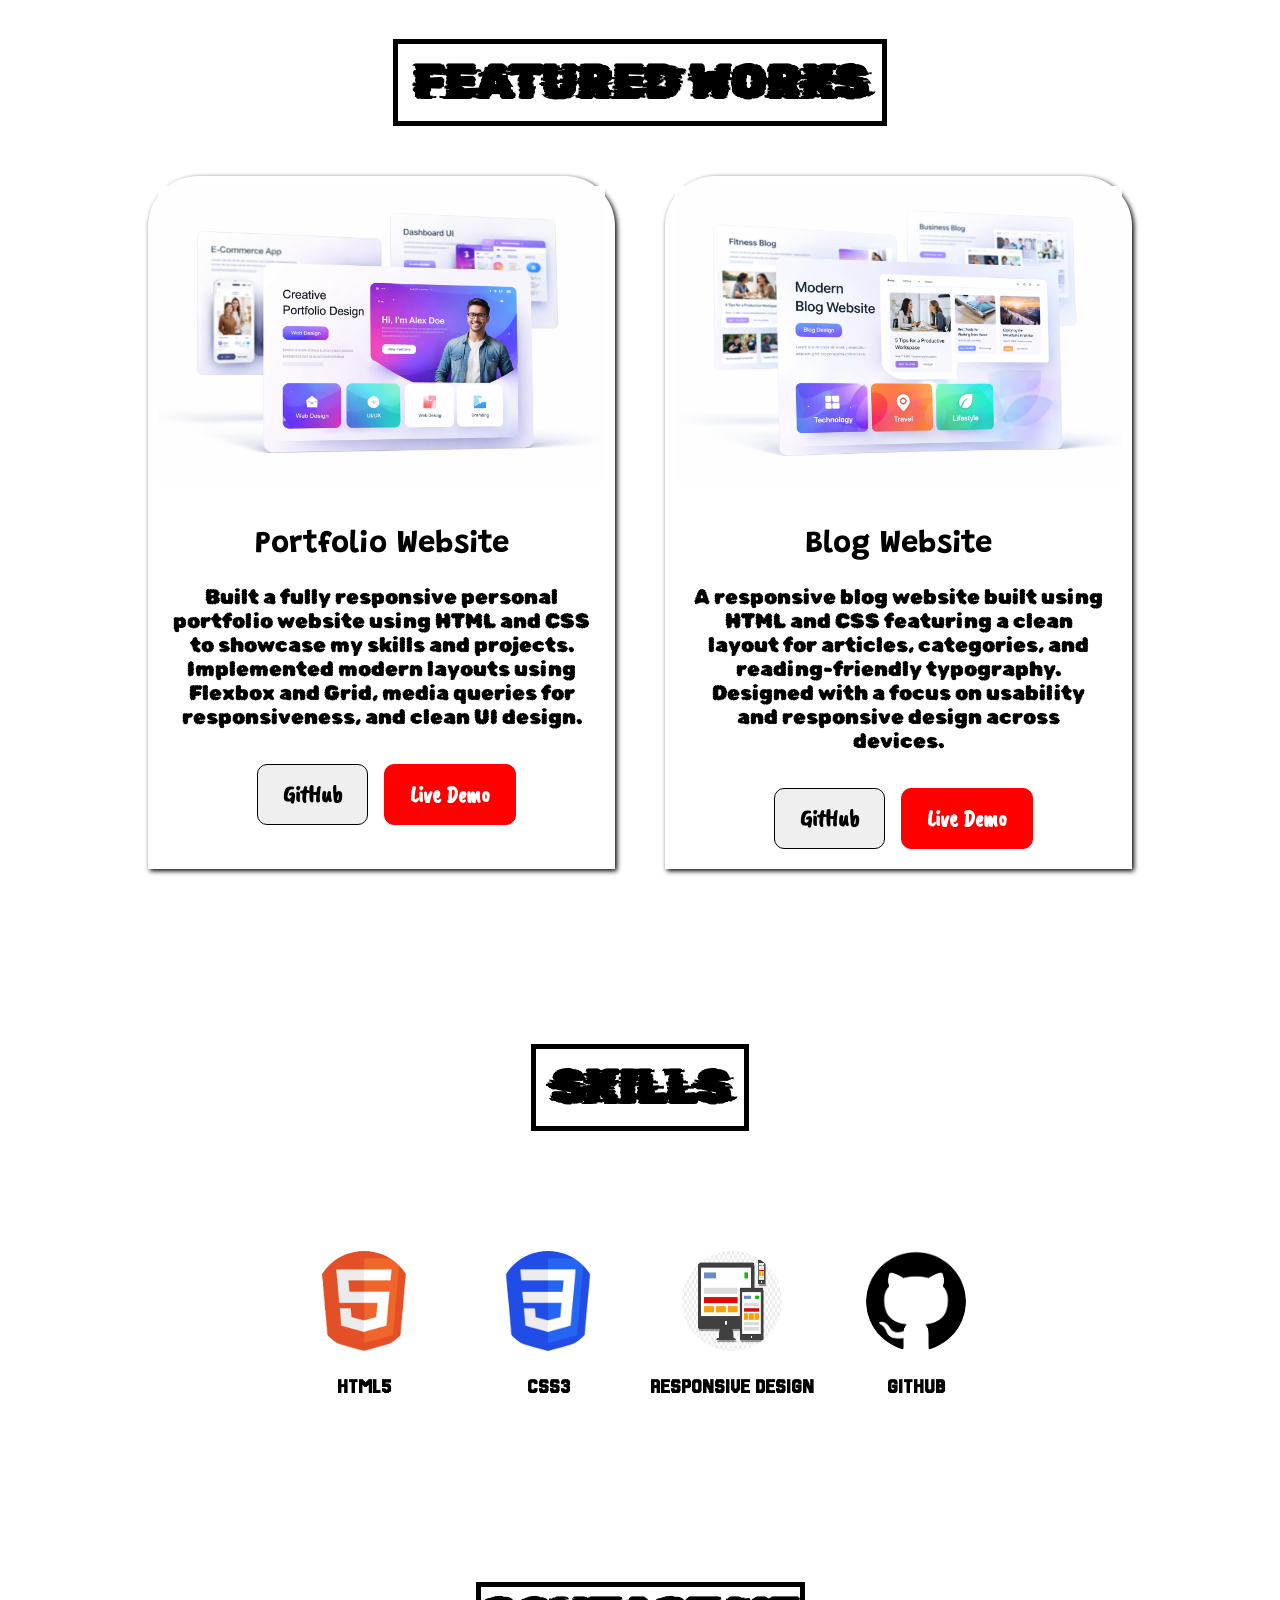
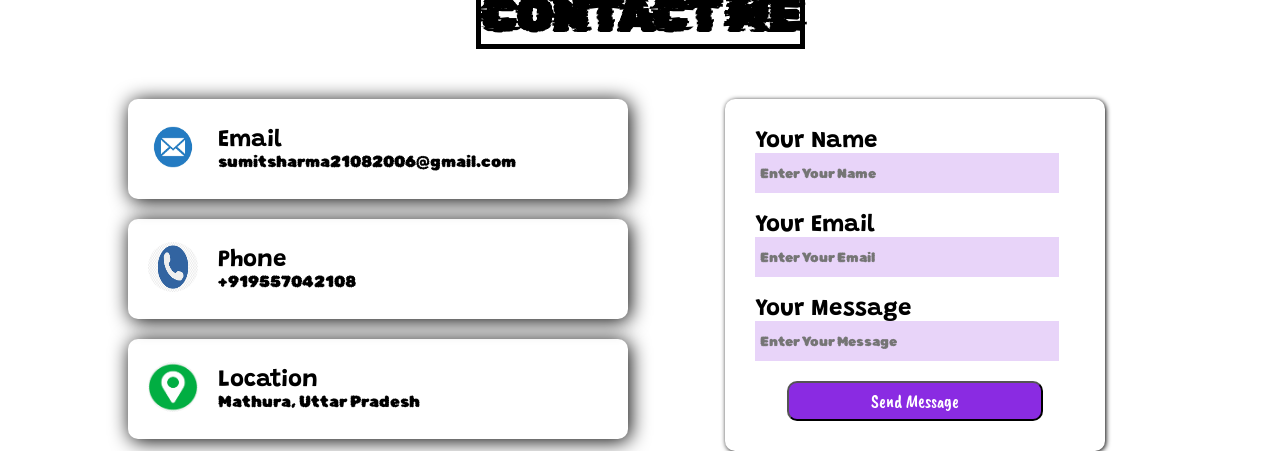
==== commit 8f369fa7: "link css" ====
--- a/index.html
+++ b/index.html
@@ -5,7 +5,7 @@
     <meta charset="UTF-8">
     <meta name="viewport" content="width=device-width, initial-scale=1.0">
     <title>Portfolio - Sumit Sharma</title>
-    <link rel="stylesheet" href="style.css">
+    <link rel="stylesheet" href="CSS/style.css">
     <style>
         @import url('https://fonts.googleapis.com/css2?family=Caveat+Brush&display=swap');
         @import url('https://fonts.googleapis.com/css2?family=Jersey+25&display=swap');
--- a/CSS/style.css
+++ b/CSS/style.css
@@ -0,0 +1,538 @@
+* {
+    padding: 0;
+    margin: 0;
+    box-sizing: border-box;
+    color: black;
+    overflow: wrap;
+}
+
+.container {
+    background-color: white;
+    width: 100%;
+    height: 100%;
+    display: grid;
+    grid-template-columns: repeat(1, 1fr);
+    gap: 15vh;
+}
+
+/* NAVBAR */
+.navbar {
+    font-family: "Caveat Brush", cursive;
+    font-size: 1.2em;
+    color: black;
+    display: flex;
+    justify-content: space-between;
+    width: 80%;
+    margin: auto;
+    align-items: center;
+    gap: 20px;
+}
+
+.name {
+    font-size: 4em;
+    font-weight: bolder;
+}
+
+.navbar ul {
+    display: flex;
+    list-style: none;
+    gap: 50px;
+    font-size: 1.3em;
+    transition: all 0.3s eaes;
+}
+
+.navbar ul li:hover {
+    transform: scale(1.1);
+}
+
+.contact-button {
+    font-family: "Caveat Brush", cursive;
+    font-size: 1.2em;
+    border: 1px solid red;
+    background-color: red;
+    border-radius: 10px;
+    padding: 15px 25px;
+    font-weight: bold;
+    transition: all 0.3s ease;
+}
+
+.contact-button:hover {
+    transform: scale(0.8);
+}
+
+
+a {
+    text-decoration: none;
+    color: black;
+}
+
+.contact-button a {
+    color: white;
+}
+
+
+/* HERO-SECTION */
+.hero {
+    display: flex;
+    gap: 20px;
+    justify-content: center;
+    align-items: center;
+    width: 80%;
+    height: 100%;
+    background-color: white;
+    margin: auto;
+}
+
+.text {
+    display: flex;
+    flex-direction: column;
+    gap: 20px;
+    justify-content: center;
+    align-items: center;
+    padding: 50px;
+    text-align: center;
+}
+
+.text h1 {
+    font-family: "Jersey 25", sans-serif;
+    font-size: 4em;
+    font-weight: bolder;
+}
+
+.text h2 {
+    font-family: "Grandstander";
+    font-size: 2em;
+    font-weight: bolder;
+}
+
+.text p {
+    font-family: "Rubik Bubbles";
+    font-weight: lighter;
+    font-size: 1.3em;
+}
+
+.project-button {
+    font-family: "Caveat Brush", cursive;
+    font-size: 1.2em;
+    border: 1px solid black;
+    padding: 15px 25px;
+    font-weight: bold;
+    transition: all 0.3s ease-in;
+    margin: 20px;
+    border-radius: 10px;
+}
+
+.project-button:hover {
+    transform: scale(0.8);
+}
+
+.image {
+    padding: 10px;
+}
+
+.image img {
+    width: 100%;
+    transition: all 1s ease;
+}
+
+.image img:hover {
+    transform: rotate(360deg);
+}
+
+
+/* ABOUT-SECTION */
+.about {
+    display: flex;
+    flex-direction: column;
+    gap: 20px;
+    align-items: center;
+    padding: 20px;
+    width: 80%;
+    height: 100%;
+    margin: auto;
+}
+
+.about-heading {
+    text-align: center;
+    font-family: "Rubik Glitch";
+    font-size: 3em;
+    font-weight: bolder;
+    border: 5px solid black;
+    padding: 10px 15px;
+}
+
+.about-content {
+    display: flex;
+    justify-content: space-between;
+    align-items: center;
+    font-size: 1.3em;
+
+}
+
+.my-name {
+    font-family: "Permanent Marker";
+    font-size: 1.5em;
+    font-weight: bolder;
+}
+
+.about-desc {
+    font-family: "Rubik Bubbles";
+    font-weight: lighter;
+    font-size: 1.3em;
+}
+
+.about-text {
+    padding: 20px;
+    transition: all 0.5s ease;
+}
+
+.about-text p {
+    margin: 10px;
+}
+
+.about-text:hover {
+    transform: scale(1.1);
+}
+
+.about-image img {
+    width: 100%;
+    transition: all 0.3s ease;
+}
+
+.about-image img:hover {
+    transform: scale(1.1);
+}
+
+/* FEATURED-WORK */
+.Featured-Work {
+    width: 80%;
+    height: 100%;
+    display: flex;
+    flex-direction: column;
+    justify-content: center;
+    align-items: center;
+    margin: auto;
+    gap: 50px;
+    padding: 20px;
+}
+
+.Work-Heading {
+    font-family: "Rubik Glitch";
+    text-align: center;
+    font-size: 3em;
+    font-weight: bold;
+    border: 5px solid black;
+    padding: 10px 15px;
+}
+
+.projects {
+    display: grid;
+    grid-template-columns: repeat(2, 1fr);
+    gap: 50px;
+}
+
+.project-type {
+    font-size: 1.3em;
+    display: flex;
+    flex-direction: column;
+    /* justify-content: center; */
+    align-items: center;
+    text-align: center;
+    gap: 30px;
+    box-shadow: 2px 2px 5px black;
+    border-radius: 50px 50px 0px 0px;
+    padding: 10px;
+}
+
+.project-image {
+    width: 100%;
+    overflow: hidden;
+}
+
+.project-image img {
+    width: 100%;
+    transition: all 0.8s ease;
+}
+
+.project-image img:hover {
+    transform: scale(1.1);
+}
+
+.project-heading {
+    font-family: "Grandstander";
+    margin: 10px;
+    transition: all 0.3s ease;
+}
+
+.project-heading:hover {
+    transform: scale(1.1);
+}
+
+.project-description {
+    font-family: "Rubik Bubbles";
+    margin: 10px auto;
+    padding: 15px;
+}
+
+.github-button {
+    font-family: "Caveat Brush", cursive;
+    font-size: 1.1em;
+    border-radius: 10px;
+    border: 1px solid black;
+    padding: 15px 25px;
+    font-weight: bold;
+    transition: all 0.3s ease;
+    margin: 10px;
+}
+
+.button {
+    display: flex;
+    gap: 20px;
+}
+
+.github-button:hover {
+    transform: scale(0.8);
+}
+
+.live-demo a {
+    color: white;
+}
+
+.live-demo {
+    font-family: "Caveat Brush", cursive;
+    font-size: 1.1em;
+    border-radius: 10px;
+    border: 1px solid red;
+    background-color: red;
+    padding: 15px 25px;
+    font-weight: bold;
+    transition: all 0.3s ease-in;
+}
+
+.live-demo:hover {
+    transform: scale(0.8);
+}
+
+/* SKILLS-SECTION */
+.skills {
+    display: flex;
+    flex-direction: column;
+    justify-content: center;
+    align-items: center;
+    width: 80%;
+    height: 100%;
+    margin: auto;
+    gap: 50px;
+}
+
+.skills-heading {
+    font-family: "Rubik Glitch";
+    font-size: 3em;
+    font-weight: bolder;
+    text-align: center;
+    border: 5px solid black;
+    padding: 10px 15px;
+    margin: 20px auto;
+}
+
+.skill-type {
+    display: grid;
+    grid-template-columns: repeat(4, 1fr);
+    gap: 20px;
+    align-items: center;
+    margin: 50px auto;
+}
+
+.skills-names {
+    display: flex;
+    flex-direction: column;
+    gap: 20px;
+    font-size: 1.3em;
+    font-weight: bold;
+    justify-content: center;
+    align-items: center;
+    text-align: center;
+}
+
+.sname {
+    font-family: "Jersey 25", sans-serif;
+}
+
+.simage img {
+    width: 100px;
+    height: 100px;
+    border-radius: 80px;
+    transition: all 0.3s ease;
+}
+
+.simage img:hover {
+    transform: scale(1.1);
+}
+
+/* CONTACT-SECTION */
+.contact {
+    display: flex;
+    flex-direction: column;
+    justify-content: center;
+    align-items: center;
+    gap: 50px;
+    background-repeat: no-repeat;
+    background-size: cover;
+    background-position: center;
+    width: 80%;
+    height: 100%;
+    margin: auto;
+}
+
+.contact-heading {
+    text-align: center;
+    grid-column-start: 1;
+    grid-column-end: 3;
+    border: 5px solid black;
+    font-family: "Rubik Glitch";
+    font-size: 3em;
+    font-weight: bolder;
+}
+
+.contact-content {
+    display: grid;
+    grid-template-columns: repeat(2, 1fr);
+    gap: 50px;
+}
+
+.contact-details {
+    display: flex;
+    gap: 20px;
+    flex-direction: column;
+}
+
+.details {
+    width: 500px;
+    height: 100px;
+    align-items: center;
+    box-shadow: 2px 2px 20px;
+    display: flex;
+    gap: 20px;
+    transition: all 0.3s ease;
+    border-radius: 10px;
+    padding: 20px;
+}
+
+.details:hover {
+    transform: scale(1.1);
+}
+
+.details-logo {
+    overflow: hidden;
+}
+
+.details-logo img {
+    height: 50px;
+    width: 50px;
+    border-radius: 50px;
+}
+
+.details-name {
+    font-family: "Grandstander";
+    font-weight: bolder;
+    font-size: 1.5em;
+}
+
+.details-address {
+    font-family: "Rubik Bubbles";
+}
+
+.form {
+    display: flex;
+    flex-direction: column;
+    justify-content: center;
+    box-shadow: 1px 1px 5px;
+    border-radius: 10px;
+    width: 80%;
+    padding: 30px;
+    margin: auto;
+}
+
+.form-start {
+    display: flex;
+    flex-direction: column;
+    gap: 20px;
+}
+
+.label {
+    font-family: "Grandstander";
+    font-size: 1.5em;
+    font-weight: bolder;
+}
+
+.label-entry input {
+    border: none;
+    padding: 5px;
+    background-color: rgb(138, 43, 226, .2);
+    width: 95%;
+    height: 40px;
+    font-family: "Rubik Bubbles";
+}
+
+.send-message {
+    width: 80%;
+    margin: auto;
+}
+
+.send-message button {
+    font-family: "Caveat Brush", cursive;
+    font-size: 1.1em;
+    width: 100%;
+    height: 40px;
+    border-radius: 10px;
+    background-color: blueviolet;
+    color: white;
+    transition: all 0.3s ease;
+}
+
+.send-message button:hover {
+    transform: scale(0.8);
+}
+
+@media(max-width:960px) {
+    .navbar {
+        flex-direction: column;
+    }
+
+    .navbar ul {
+        flex-direction: column;
+        gap: 5px;
+    }
+
+    .hero {
+        flex-direction: column-reverse;
+        font-size: 0.8em;
+    }
+
+    .about-content {
+        flex-direction: column;
+    }
+
+    .about {
+        font-size: 0.8em;
+    }
+
+    .projects {
+        grid-template-columns: repeat(1, 1fr);
+    }
+
+    .skill-type {
+        grid-template-columns: repeat(3, 1fr);
+    }
+
+    .contact-content {
+        grid-template-columns: repeat(1, 1fr);
+    }
+}
+
+
+@media (max-width:600px) {
+    .skill-type {
+        grid-template-columns: repeat(2, 1fr);
+    }
+}
